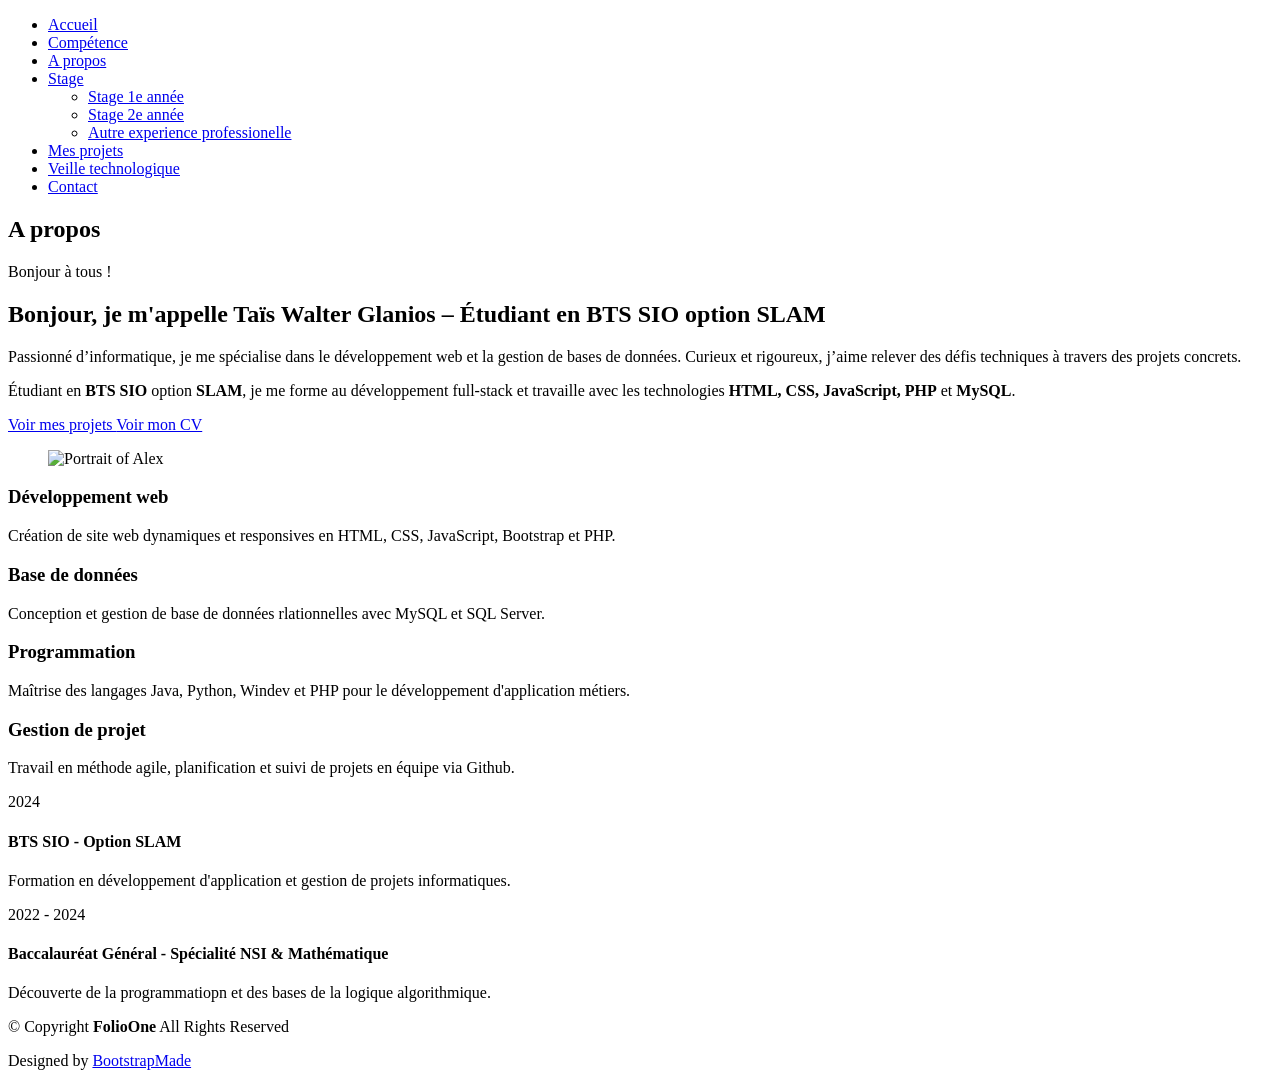
==== about.html @ fbddc5e6 "modification page a propos" ====
<!DOCTYPE html>
<html lang="en">

<head>
  <meta charset="utf-8">
  <meta content="width=device-width, initial-scale=1.0" name="viewport">
  <title>Portfolio BTS SIO - Taïs Walter Glanios </title>
  <meta name="description" content="Portfolio de Taïs Walter Glanios, étudiant en BTS SIO option SLAM, passionné de développement web et d’informatique. Découvrez mon parcours, mes compétences et mes projets.">
  <meta name="keywords" content="">

  <!-- Favicons -->
  <link href=" img/favicon.png" rel="icon">
  <link href=" img/apple-touch-icon.png" rel="apple-touch-icon">

  <!-- Fonts -->
  <link href="https://fonts.googleapis.com" rel="preconnect">
  <link href="https://fonts.gstatic.com" rel="preconnect" crossorigin>
  <link href="https://fonts.googleapis.com/css2?family=Roboto:ital,wght@0,100;0,300;0,400;0,500;0,700;0,900;1,100;1,300;1,400;1,500;1,700;1,900&family=Poppins:ital,wght@0,100;0,200;0,300;0,400;0,500;0,600;0,700;0,800;0,900;1,100;1,200;1,300;1,400;1,500;1,600;1,700;1,800;1,900&family=Raleway:ital,wght@0,100;0,200;0,300;0,400;0,500;0,600;0,700;0,800;0,900;1,100;1,200;1,300;1,400;1,500;1,600;1,700;1,800;1,900&display=swap" rel="stylesheet">

  <!-- Vendor CSS Files -->
  <link href="   bootstrap/css/bootstrap.min.css" rel="stylesheet">
  <link href="   bootstrap-icons/bootstrap-icons.css" rel="stylesheet">
  <link href="   aos/aos.css" rel="stylesheet">
  <link href="   swiper/swiper-bundle.min.css" rel="stylesheet">
  <link href="   glightbox/css/glightbox.min.css" rel="stylesheet">

  <!-- Main CSS File -->
  <link href=" css/main.css" rel="stylesheet">

  <!-- =======================================================
  * Template Name: FolioOne
  * Template URL: https://bootstrapmade.com/folioone-bootstrap-portfolio-website-template/
  * Updated: Aug 23 2025 with Bootstrap v5.3.7
  * Author: BootstrapMade.com
  * License: https://bootstrapmade.com/license/
  ======================================================== -->
</head>

<body class="about-page">

    <header id="header" class="header d-flex align-items-center light-background sticky-top">
    <div class="container position-relative d-flex align-items-center justify-content-between">

      <!-- <a href="index.html" class="logo d-flex align-items-center me-auto me-xl-0">
      <img src=" img/logo.webp" alt="">
      <h1 class="sitename">FolioOne</h1> 
    </a> -->

      <nav id="navmenu" class="navmenu">
        <ul>
          <li><a href="index.html" class="active">Accueil</a></li>
          <li><a href="competence.html">Compétence</a></li>
          <li><a href="about.html">A propos</a></li>
          <li class="dropdown"><a href="#">Stage<i class="bi bi-chevron-down toogle-dropdown"></i></a>
            <ul>
              <li><a href="#">Stage 1e année</a></li>
              <li><a href="#">Stage 2e année</a></li>
              <li><a href="#">Autre experience professionelle</a></li>
            </ul>
          </li>
          <li><a href="portfolio.html">Mes projets</a></li>
          <li><a href="veille.html">Veille technologique</a></li>
          <!-- <li class="dropdown"><a href="#"><span>Dropdown</span> <i class="bi bi-chevron-down toggle-dropdown"></i></a>
            <ul>
              <li><a href="#">Dropdown 1</a></li>
              <li class="dropdown"><a href="#"><span>Deep Dropdown</span> <i class="bi bi-chevron-down toggle-dropdown"></i></a>
                <ul>
                  <li><a href="#">Deep Dropdown 1</a></li>
                  <li><a href="#">Deep Dropdown 2</a></li>
                  <li><a href="#">Deep Dropdown 3</a></li>
                  <li><a href="#">Deep Dropdown 4</a></li>
                  <li><a href="#">Deep Dropdown 5</a></li>
                </ul>
              </li>
              <li><a href="#">Dropdown 2</a></li>
              <li><a href="#">Dropdown 3</a></li>
              <li><a href="#">Dropdown 4</a></li>
            </ul> -->
          </li>
          <li><a href="contact.html">Contact</a></li>
        </ul>
        <i class="mobile-nav-toggle d-xl-none bi bi-list"></i>
      </nav>

      <div class="header-social-links">
        <a href="https://www.linkedin.com/in/ta%C3%AFs-walter-glanios-15b89832b/" class="linkedin"><i class="bi bi-linkedin"></i></a>
      </div>

    </div>
  </header>

  <main class="main">

    <!-- About Section -->
    <section id="about" class="about section">

      <!-- Section Title -->
      <div class="container section-title" data-aos="fade-up">
        <h2>A propos</h2>
        <!-- <p>Necessitatibus eius consequatur ex aliquid fuga eum quidem sint consectetur velit. Sed ut perspiciatis unde omnis iste natus error sit voluptatem accusantium doloremque laudantium totam rem aperiam</p> -->
      </div><!-- End Section Title -->

      <div class="container" data-aos="fade-up" data-aos-delay="100">

        <!-- Intro + Photo -->
        <div class="row align-items-center justify-content-between gy-5 mb-5">
          <div class="col-lg-7" data-aos="fade-right" data-aos-delay="150">
            <div class="intro-content">
              <span class="eyebrow">Bonjour à tous !</span>
              <h2 class="headline">Bonjour, je m'appelle <strong>Taïs Walter Glanios</strong> – Étudiant en <strong>BTS SIO option SLAM</strong></h2>
              <p class="lead">
                Passionné d’informatique, je me spécialise dans le développement web et la gestion de bases de données. Curieux et rigoureux, j’aime relever des défis techniques à travers des projets concrets.
              </p>

              <p>
                Étudiant en <strong>BTS SIO</strong> option <strong>SLAM</strong>, je me forme au développement full-stack et travaille avec les technologies <strong>HTML, CSS, JavaScript, PHP</strong> et <strong>MySQL</strong>.
              </p>


              <div class="cta-group">
                <a href="#portfolio" class="btn-ghost">
                  Voir mes projets <i class="bi bi-arrow-up-right"></i>
                </a>
                <a href=" doc/CV.WalterGlanios.Tais.pdf" class="link-underline">
                  Voir mon CV <i class="bi bi-download"></i>
                </a>
              </div>
            </div>
          </div>

          <div class="col-lg-5" data-aos="zoom-in" data-aos-delay="250">
            <figure class="profile-figure text-center text-lg-end">
              <img src=" img/profile/Pp_profil.png" alt="Portrait of Alex" class="img-fluid profile-photo">
            </figure>
          </div>
        </div>
        <!-- End Intro + Photo -->

        <!-- Skills Grid -->
        <div class="mb-5">
          <div class="row g-4">
            <div class="col-6 col-md-4 col-lg-3" data-aos="fade-up" data-aos-delay="120">
              <div class="skill-item">
                <i class="bi bi-layout-text-window"></i>
                <h3>Développement web</h3>
                <p>Création de site web dynamiques et responsives en HTML, CSS, JavaScript, Bootstrap et PHP.</p>
              </div>
            </div>
            <div class="col-6 col-md-4 col-lg-3" data-aos="fade-up" data-aos-delay="180">
              <div class="skill-item">
                <i class="bi bi-code-slash"></i>
                <h3>Base de données</h3>
                <p>Conception et gestion de base de données rlationnelles avec MySQL et SQL Server.</p>
              </div>
            </div>
            <div class="col-6 col-md-4 col-lg-3" data-aos="fade-up" data-aos-delay="240">
              <div class="skill-item">
                <i class="bi bi-phone"></i>
                <h3>Programmation</h3>
                <p>Maîtrise des langages Java, Python, Windev et PHP pour le développement d'application métiers.</p>
              </div>
            </div>
            <div class="col-6 col-md-4 col-lg-3" data-aos="fade-up" data-aos-delay="300">
              <div class="skill-item">
                <i class="bi bi-pen"></i>
                <h3>Gestion de projet</h3>
                <p>Travail en méthode agile, planification et suivi de projets en équipe via Github.</p>
              </div>
            </div>
          </div>
        </div>
        <!-- End Skills Grid -->

        <!-- Journey Timeline -->
        <div class="mb-5">
          <div class="row g-4">
            <div class="col-md-6 col-lg-3" data-aos="fade-up" data-aos-delay="120">
              <article class="timeline-item">
                <span class="dot"></span>
                <time>2024</time>
                <h4>BTS SIO - Option SLAM</h4>
                <p>Formation en développement d'application et gestion de projets informatiques.</p>
              </article>
            </div>
            <div class="col-md-6 col-lg-3" data-aos="fade-up" data-aos-delay="240">
              <article class="timeline-item">
                <span class="dot"></span>
                <time>2022 - 2024</time>
                <h4>Baccalauréat Général - Spécialité NSI & Mathématique</h4>
                <p>Découverte de la programmatiopn et des bases de la logique algorithmique.</p>
              </article>
            </div>
          </div>
        </div>
        <!-- End Journey Timeline -->

        <!-- Quote -->
        <!-- <blockquote class="personal-quote text-center mb-5" data-aos="fade-down" data-aos-delay="200">
          <p>"Building clean and meaningful experiences through thoughtful code and quiet design."</p>
        </blockquote> -->
        <!-- End Quote -->

      </div>

    </section><!-- /About Section -->


    <!-- Stats Section -->
    <!-- <section id="stats" class="stats section dark-background">

      <div class="container" data-aos="fade-up" data-aos-delay="100">

        <div class="row align-items-center">
          <div class="col-lg-4" data-aos="fade-up" data-aos-delay="200">
            <div class="avatars d-flex align-items-center">
              <img src=" img/person/person-m-2.webp" alt="Avatar 1" class="rounded-circle" loading="lazy">
              <img src=" img/person/person-m-3.webp" alt="Avatar 2" class="rounded-circle" loading="lazy">
              <img src=" img/person/person-f-5.webp" alt="Avatar 3" class="rounded-circle" loading="lazy">
              <img src=" img/person/person-m-5.webp" alt="Avatar 4" class="rounded-circle" loading="lazy">
            </div>
          </div>

          <div class="col-lg-8">
            <div class="row counters">
              <div class="col-md-4" data-aos="fade-up" data-aos-delay="300">
                <h2><span data-purecounter-start="0" data-purecounter-end="185" data-purecounter-duration="1" class="purecounter"></span>+</h2>
                <p>Nemo enim ipsam</p>
              </div>

              <div class="col-md-4" data-aos="fade-up" data-aos-delay="400">
                <h2><span data-purecounter-start="0" data-purecounter-end="32" data-purecounter-duration="1" class="purecounter"></span>K</h2>
                <p>Voluptatem sequi</p>
              </div>

              <div class="col-md-4" data-aos="fade-up" data-aos-delay="500">
                <h2><span data-purecounter-start="0" data-purecounter-end="128" data-purecounter-duration="1" class="purecounter"></span>+</h2>
                <p>Dolor sit consectetur</p>
              </div>
            </div>
          </div>
        </div>
      </div>

    </section> -->
    <!-- /Stats Section -->

    <!-- Testimonials Section -->
    <!-- <section id="testimonials" class="testimonials section"> -->

      <!-- Section Title -->
      <!-- <div class="container section-title" data-aos="fade-up">
        <h2>Testimonials</h2>
        <p>Necessitatibus eius consequatur ex aliquid fuga eum quidem sint consectetur velit</p>
      </div> -->
      <!-- End Section Title -->

      <!-- <div class="container" data-aos="fade-up" data-aos-delay="100">

        <div class="swiper init-swiper">
          <script type="application/json" class="swiper-config">
            {
              "loop": true,
              "speed": 600,
              "autoplay": {
                "delay": 5000
              },
              "slidesPerView": "auto",
              "pagination": {
                "el": ".swiper-pagination",
                "type": "bullets",
                "clickable": true
              }
            }
          </script>
          <div class="swiper-wrapper">

            <div class="swiper-slide">
              <div class="testimonial-item">
                <div class="row gy-4 justify-content-center">
                  <div class="col-lg-6">
                    <div class="testimonial-content">
                      <p>
                        <i class="bi bi-quote quote-icon-left"></i>
                        <span>Proin iaculis purus consequat sem cure digni ssim donec porttitora entum suscipit rhoncus. Accusantium quam, ultricies eget id, aliquam eget nibh et. Maecen aliquam, risus at semper.</span>
                        <i class="bi bi-quote quote-icon-right"></i>
                      </p>
                      <h3>Saul Goodman</h3>
                      <h4>Ceo &amp; Founder</h4>
                      <div class="stars">
                        <i class="bi bi-star-fill"></i><i class="bi bi-star-fill"></i><i class="bi bi-star-fill"></i><i class="bi bi-star-fill"></i><i class="bi bi-star-fill"></i>
                      </div>
                    </div>
                  </div>
                  <div class="col-lg-2 text-center">
                    <img src=" img/person/person-m-9.webp" class="img-fluid testimonial-img" alt="">
                  </div>
                </div>
              </div>
            </div> -->
            <!-- End testimonial item -->
<!-- 
            <div class="swiper-slide">
              <div class="testimonial-item">
                <div class="row gy-4 justify-content-center">
                  <div class="col-lg-6">
                    <div class="testimonial-content">
                      <p>
                        <i class="bi bi-quote quote-icon-left"></i>
                        <span>Export tempor illum tamen malis malis eram quae irure esse labore quem cillum quid cillum eram malis quorum velit fore eram velit sunt aliqua noster fugiat irure amet legam anim culpa.</span>
                        <i class="bi bi-quote quote-icon-right"></i>
                      </p>
                      <h3>Sara Wilsson</h3>
                      <h4>Designer</h4>
                      <div class="stars">
                        <i class="bi bi-star-fill"></i><i class="bi bi-star-fill"></i><i class="bi bi-star-fill"></i><i class="bi bi-star-fill"></i><i class="bi bi-star-fill"></i>
                      </div>
                    </div>
                  </div>
                  <div class="col-lg-2 text-center">
                    <img src=" img/person/person-f-5.webp" class="img-fluid testimonial-img" alt="">
                  </div>
                </div>
              </div>
            </div> -->
            <!-- End testimonial item -->
<!-- 
            <div class="swiper-slide">
              <div class="testimonial-item">
                <div class="row gy-4 justify-content-center">
                  <div class="col-lg-6">
                    <div class="testimonial-content">
                      <p>
                        <i class="bi bi-quote quote-icon-left"></i>
                        <span>Enim nisi quem export duis labore cillum quae magna enim sint quorum nulla quem veniam duis minim tempor labore quem eram duis noster aute amet eram fore quis sint minim.</span>
                        <i class="bi bi-quote quote-icon-right"></i>
                      </p>
                      <h3>Jena Karlis</h3>
                      <h4>Store Owner</h4>
                      <div class="stars">
                        <i class="bi bi-star-fill"></i><i class="bi bi-star-fill"></i><i class="bi bi-star-fill"></i><i class="bi bi-star-fill"></i><i class="bi bi-star-fill"></i>
                      </div>
                    </div>
                  </div>
                  <div class="col-lg-2 text-center">
                    <img src=" img/person/person-f-12.webp" class="img-fluid testimonial-img" alt="">
                  </div>
                </div>
              </div>
            </div> -->
            <!-- End testimonial item -->
<!-- 
            <div class="swiper-slide">
              <div class="testimonial-item">
                <div class="row gy-4 justify-content-center">
                  <div class="col-lg-6">
                    <div class="testimonial-content">
                      <p>
                        <i class="bi bi-quote quote-icon-left"></i>
                        <span>Fugiat enim eram quae cillum dolore dolor amet nulla culpa multos export minim fugiat minim velit minim dolor enim duis veniam ipsum anim magna sunt elit fore quem dolore labore illum veniam.</span>
                        <i class="bi bi-quote quote-icon-right"></i>
                      </p>
                      <h3>John Larson</h3>
                      <h4>Entrepreneur</h4>
                      <div class="stars">
                        <i class="bi bi-star-fill"></i><i class="bi bi-star-fill"></i><i class="bi bi-star-fill"></i><i class="bi bi-star-fill"></i><i class="bi bi-star-fill"></i>
                      </div>
                    </div>
                  </div>
                  <div class="col-lg-2 text-center">
                    <img src=" img/person/person-m-12.webp" class="img-fluid testimonial-img" alt="">
                  </div>
                </div>
              </div>
            </div> -->
            <!-- End testimonial item -->

          </div>
          <div class="swiper-pagination"></div>
        </div>

      </div>

    </section>
    <!-- /Testimonials Section -->

  </main>

  <footer id="footer" class="footer">

    <div class="container">
      <div class="copyright text-center ">
        <p>© <span>Copyright</span> <strong class="px-1 sitename">FolioOne</strong> <span>All Rights Reserved<br></span></p>
      </div>
      <div class="social-links d-flex justify-content-center">
        <a href=""><i class="bi bi-linkedin"></i></a>
      </div>
      <div class="credits">
        <!-- All the links in the footer should remain intact. -->
        <!-- You can delete the links only if you've purchased the pro version. -->
        <!-- Licensing information: https://bootstrapmade.com/license/ -->
        <!-- Purchase the pro version with working PHP/AJAX contact form: [buy-url] -->
        Designed by <a href="https://bootstrapmade.com/">BootstrapMade</a>
      </div>
    </div>

  </footer>

  <!-- Scroll Top -->
  <a href="#" id="scroll-top" class="scroll-top d-flex align-items-center justify-content-center"><i class="bi bi-arrow-up-short"></i></a>

  <!-- Preloader -->
  <div id="preloader"></div>

  <!-- Vendor JS Files -->
  <script src="   bootstrap/js/bootstrap.bundle.min.js"></script>
  <script src="   php-email-form/validate.js"></script>
  <script src="   aos/aos.js"></script>
  <script src="   typed.js/typed.umd.js"></script>
  <script src="   waypoints/noframework.waypoints.js"></script>
  <script src="   purecounter/purecounter_vanilla.js"></script>
  <script src="   swiper/swiper-bundle.min.js"></script>
  <script src="   imagesloaded/imagesloaded.pkgd.min.js"></script>
  <script src="   isotope-layout/isotope.pkgd.min.js"></script>
  <script src="   glightbox/js/glightbox.min.js"></script>

  <!-- Main JS File -->
  <script src=" js/main.js"></script>

</body>

</html>
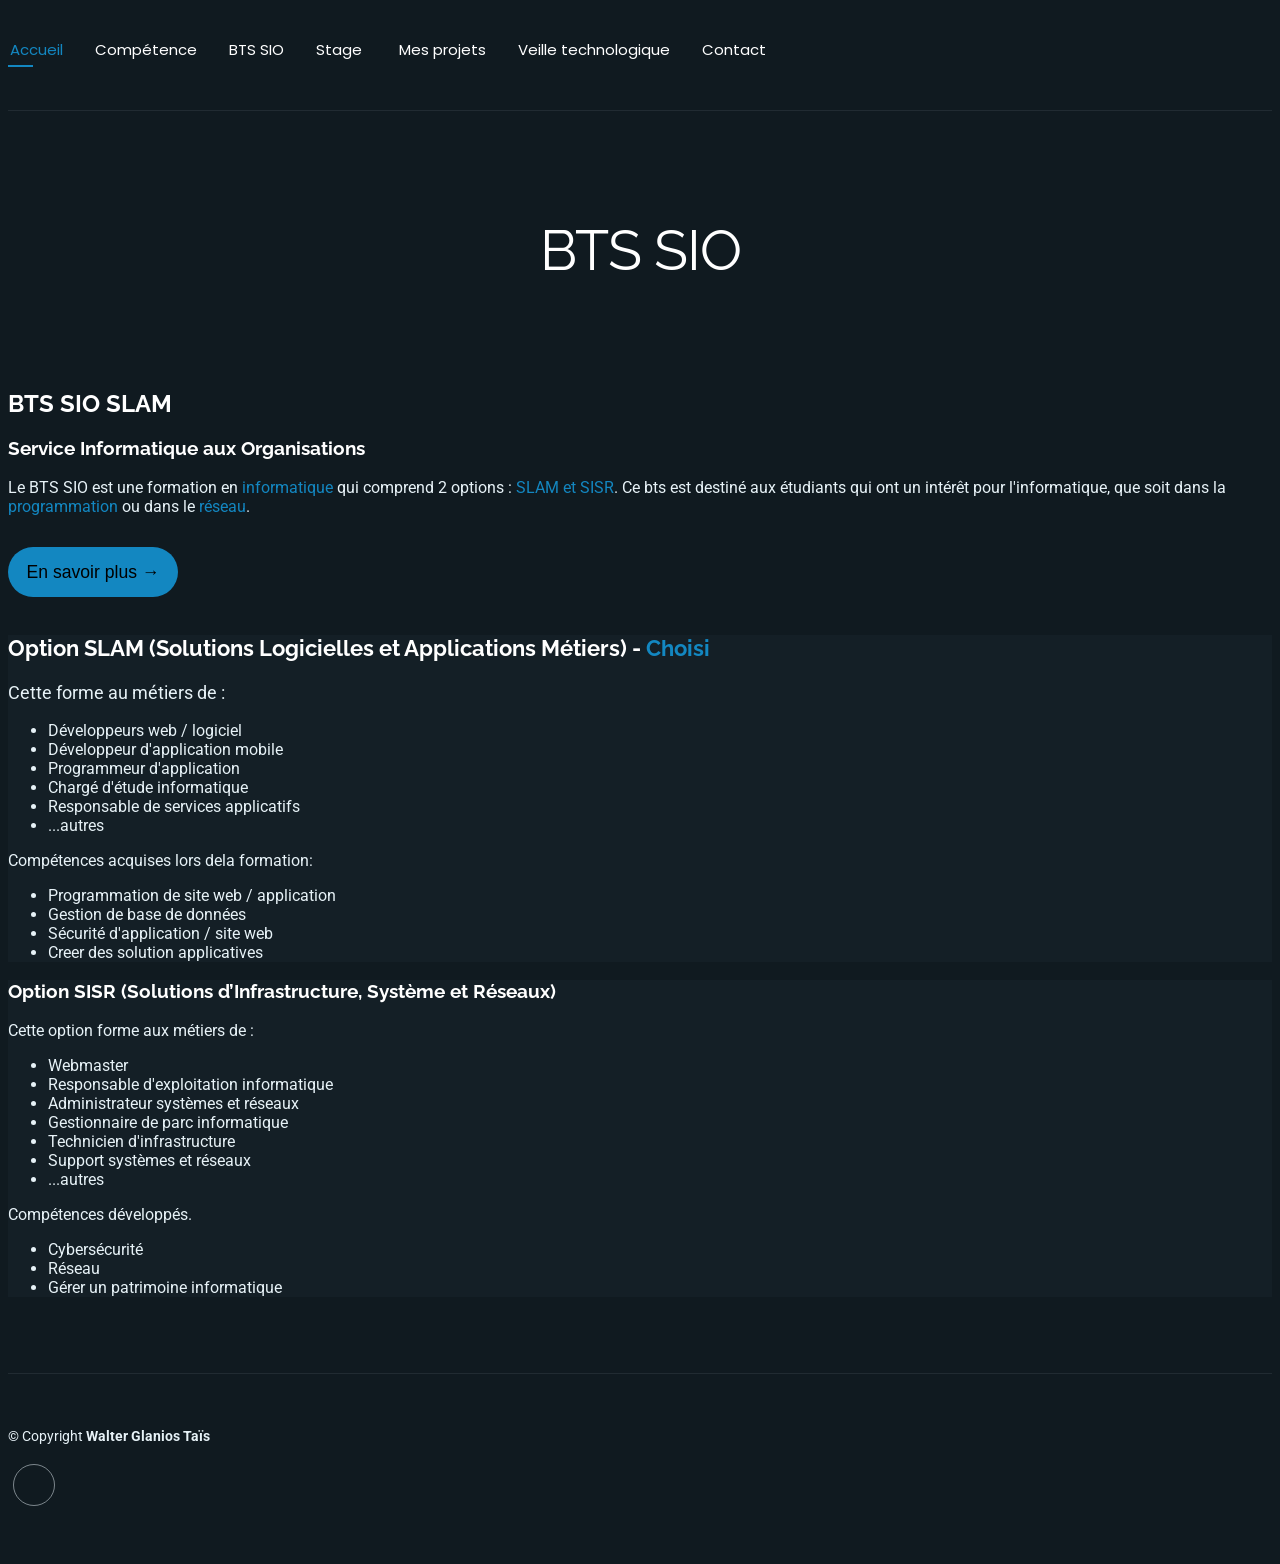
==== commit 39dce8a4: "Grosse modification du portfolio" ====
--- a/about.html
+++ b/about.html
@@ -9,8 +9,8 @@
   <meta name="keywords" content="">
 
   <!-- Favicons -->
-  <link href=" img/favicon.png" rel="icon">
-  <link href=" img/apple-touch-icon.png" rel="apple-touch-icon">
+  <!-- <link href=" img/favicon.png" rel="icon"> -->
+  <!-- <link href=" img/apple-touch-icon.png" rel="apple-touch-icon"> -->
 
   <!-- Fonts -->
   <link href="https://fonts.googleapis.com" rel="preconnect">
@@ -50,12 +50,12 @@
         <ul>
           <li><a href="index.html" class="active">Accueil</a></li>
           <li><a href="competence.html">Compétence</a></li>
-          <li><a href="about.html">A propos</a></li>
+          <li><a href="about.html">BTS SIO</a></li>
           <li class="dropdown"><a href="#">Stage<i class="bi bi-chevron-down toogle-dropdown"></i></a>
             <ul>
-              <li><a href="#">Stage 1e année</a></li>
-              <li><a href="#">Stage 2e année</a></li>
-              <li><a href="#">Autre experience professionelle</a></li>
+              <li><a href="stage1.html">Stage 1e année</a></li>
+              <li><a href="stage2.html">Stage 2e année</a></li>
+              <li><a href="experience.html">Autre experience professionelle</a></li>
             </ul>
           </li>
           <li><a href="portfolio.html">Mes projets</a></li>
@@ -96,103 +96,60 @@
 
       <!-- Section Title -->
       <div class="container section-title" data-aos="fade-up">
-        <h2>A propos</h2>
+        <h2>BTS SIO</h2>
         <!-- <p>Necessitatibus eius consequatur ex aliquid fuga eum quidem sint consectetur velit. Sed ut perspiciatis unde omnis iste natus error sit voluptatem accusantium doloremque laudantium totam rem aperiam</p> -->
       </div><!-- End Section Title -->
 
       <div class="container" data-aos="fade-up" data-aos-delay="100">
 
-        <!-- Intro + Photo -->
-        <div class="row align-items-center justify-content-between gy-5 mb-5">
-          <div class="col-lg-7" data-aos="fade-right" data-aos-delay="150">
-            <div class="intro-content">
-              <span class="eyebrow">Bonjour à tous !</span>
-              <h2 class="headline">Bonjour, je m'appelle <strong>Taïs Walter Glanios</strong> – Étudiant en <strong>BTS SIO option SLAM</strong></h2>
-              <p class="lead">
-                Passionné d’informatique, je me spécialise dans le développement web et la gestion de bases de données. Curieux et rigoureux, j’aime relever des défis techniques à travers des projets concrets.
-              </p>
-
-              <p>
-                Étudiant en <strong>BTS SIO</strong> option <strong>SLAM</strong>, je me forme au développement full-stack et travaille avec les technologies <strong>HTML, CSS, JavaScript, PHP</strong> et <strong>MySQL</strong>.
-              </p>
-
-
-              <div class="cta-group">
-                <a href="#portfolio" class="btn-ghost">
-                  Voir mes projets <i class="bi bi-arrow-up-right"></i>
-                </a>
-                <a href=" doc/CV.WalterGlanios.Tais.pdf" class="link-underline">
-                  Voir mon CV <i class="bi bi-download"></i>
-                </a>
-              </div>
-            </div>
-          </div>
-
-          <div class="col-lg-5" data-aos="zoom-in" data-aos-delay="250">
-            <figure class="profile-figure text-center text-lg-end">
-              <img src=" img/profile/Pp_profil.png" alt="Portrait of Alex" class="img-fluid profile-photo">
-            </figure>
+        
+        <h2>BTS SIO SLAM</h2>
+        <h3 class="mt-3">Service Informatique aux Organisations</h3>
+        <p>Le BTS SIO est une formation en <span style="color: #1387c1;">informatique</span> qui comprend 2 options : <span style="color:#1387c1;">SLAM et SISR</span>. Ce bts est destiné aux étudiants qui ont un intérêt pour l'informatique, que soit dans la <span style="color:#1387c1;"> programmation </span> ou dans le <span style="color: #1387c1;">réseau</span>.</p>
+        <a href="https://www.onisep.fr/ressources/univers-formation/formations/post-bac/bts-services-informatiques-aux-organisations-option-b-solutions-logicielles-et-applications-metiers" target="_blank"><button class="buttonBTSSIO">En savoir plus →</button></a>
+        <div class="row g-4 justify-content-between">
+          <div class="col-md-3 col-lg-5 rounded-3 p-3" style="background-color: #141f26;">
+            <h3 class="mt-3" style="font-size: 1.4em;"> Option SLAM (Solutions Logicielles et Applications Métiers) - <span style="color: #1387c1;">Choisi</span></h3>
+            <p style="font-size: 1.1em;">Cette forme au métiers de :  </p>
+            <ul>
+              <li>Développeurs web / logiciel</li>
+              <li>Développeur d'application mobile</li>
+              <li>Programmeur d'application</li>
+              <li>Chargé d'étude informatique</li>
+              <li>Responsable de services applicatifs</li>
+              <li>...autres</li>
+            </ul>
+            <p>Compétences acquises lors dela formation: </p>
+            <ul>
+              <li>Programmation de site web / application</li>
+              <li>Gestion de base de données</li>
+              <li>Sécurité d'application / site web</li>
+              <li>Creer des solution applicatives</li>
+            </ul>
+          </div>
+
+          <div class="col-md-3 col-lg-5 p-3 rounded-3" style="background-color: #141f26;">
+            <h3 class="mt-3">Option SISR (Solutions d’Infrastructure, Système et Réseaux)</h3>
+            <p>Cette option forme aux métiers de : </p>
+            <ul>
+              <li>Webmaster</li>
+              <li>Responsable d'exploitation informatique</li>
+              <li>Administrateur systèmes et réseaux</li>
+              <li>Gestionnaire de parc informatique</li>
+              <li>Technicien d'infrastructure</li>
+              <li>Support systèmes et réseaux</li>
+              <li>...autres</li>
+            </ul>
+            <p>Compétences développés.</p>
+            <ul>
+              <li>Cybersécurité</li>
+              <li>Réseau</li>
+              <li>Gérer un patrimoine informatique</li>
+            </ul>
           </div>
         </div>
-        <!-- End Intro + Photo -->
-
-        <!-- Skills Grid -->
-        <div class="mb-5">
-          <div class="row g-4">
-            <div class="col-6 col-md-4 col-lg-3" data-aos="fade-up" data-aos-delay="120">
-              <div class="skill-item">
-                <i class="bi bi-layout-text-window"></i>
-                <h3>Développement web</h3>
-                <p>Création de site web dynamiques et responsives en HTML, CSS, JavaScript, Bootstrap et PHP.</p>
-              </div>
-            </div>
-            <div class="col-6 col-md-4 col-lg-3" data-aos="fade-up" data-aos-delay="180">
-              <div class="skill-item">
-                <i class="bi bi-code-slash"></i>
-                <h3>Base de données</h3>
-                <p>Conception et gestion de base de données rlationnelles avec MySQL et SQL Server.</p>
-              </div>
-            </div>
-            <div class="col-6 col-md-4 col-lg-3" data-aos="fade-up" data-aos-delay="240">
-              <div class="skill-item">
-                <i class="bi bi-phone"></i>
-                <h3>Programmation</h3>
-                <p>Maîtrise des langages Java, Python, Windev et PHP pour le développement d'application métiers.</p>
-              </div>
-            </div>
-            <div class="col-6 col-md-4 col-lg-3" data-aos="fade-up" data-aos-delay="300">
-              <div class="skill-item">
-                <i class="bi bi-pen"></i>
-                <h3>Gestion de projet</h3>
-                <p>Travail en méthode agile, planification et suivi de projets en équipe via Github.</p>
-              </div>
-            </div>
-          </div>
-        </div>
-        <!-- End Skills Grid -->
-
-        <!-- Journey Timeline -->
-        <div class="mb-5">
-          <div class="row g-4">
-            <div class="col-md-6 col-lg-3" data-aos="fade-up" data-aos-delay="120">
-              <article class="timeline-item">
-                <span class="dot"></span>
-                <time>2024</time>
-                <h4>BTS SIO - Option SLAM</h4>
-                <p>Formation en développement d'application et gestion de projets informatiques.</p>
-              </article>
-            </div>
-            <div class="col-md-6 col-lg-3" data-aos="fade-up" data-aos-delay="240">
-              <article class="timeline-item">
-                <span class="dot"></span>
-                <time>2022 - 2024</time>
-                <h4>Baccalauréat Général - Spécialité NSI & Mathématique</h4>
-                <p>Découverte de la programmatiopn et des bases de la logique algorithmique.</p>
-              </article>
-            </div>
-          </div>
-        </div>
-        <!-- End Journey Timeline -->
+
+      
 
         <!-- Quote -->
         <!-- <blockquote class="personal-quote text-center mb-5" data-aos="fade-down" data-aos-delay="200">
@@ -389,7 +346,7 @@
 
     <div class="container">
       <div class="copyright text-center ">
-        <p>© <span>Copyright</span> <strong class="px-1 sitename">FolioOne</strong> <span>All Rights Reserved<br></span></p>
+        <p>© <span>Copyright</span> <strong class="px-1 sitename">Walter Glanios Taïs</strong><!-- <span>All Rights Reserved<br></span></p>-->
       </div>
       <div class="social-links d-flex justify-content-center">
         <a href=""><i class="bi bi-linkedin"></i></a>
@@ -399,7 +356,7 @@
         <!-- You can delete the links only if you've purchased the pro version. -->
         <!-- Licensing information: https://bootstrapmade.com/license/ -->
         <!-- Purchase the pro version with working PHP/AJAX contact form: [buy-url] -->
-        Designed by <a href="https://bootstrapmade.com/">BootstrapMade</a>
+        <!-- Designed by <a href="https://bootstrapmade.com/">BootstrapMade</a> -->
       </div>
     </div>
 
--- a/css/main.css
+++ b/css/main.css
@@ -0,0 +1,2886 @@
+/**
+* Template Name: FolioOne
+* Template URL: https://bootstrapmade.com/folioone-bootstrap-portfolio-website-template/
+* Updated: Aug 23 2025 with Bootstrap v5.3.7
+* Author: BootstrapMade.com
+* License: https://bootstrapmade.com/license/
+*/
+
+/*--------------------------------------------------------------
+# Font & Color Variables
+# Help: https://bootstrapmade.com/color-system/
+--------------------------------------------------------------*/
+/* Fonts */
+:root {
+  --default-font: "Roboto",  system-ui, -apple-system, "Segoe UI", Roboto, "Helvetica Neue", Arial, "Noto Sans", "Liberation Sans", sans-serif, "Apple Color Emoji", "Segoe UI Emoji", "Segoe UI Symbol", "Noto Color Emoji";
+  --heading-font: "Raleway",  sans-serif;
+  --nav-font: "Poppins",  sans-serif;
+}
+
+/* Global Colors - The following color variables are used throughout the website. Updating them here will change the color scheme of the entire website */
+:root { 
+  --background-color: #101a20; /* Background color for the entire website, including individual sections */
+  --default-color: #e7f2f7; /* Default color used for the majority of the text content across the entire website */
+  --heading-color: #ffffff; /* Color for headings, subheadings and title throughout the website */
+  --accent-color: #1387c1; /* Accent color that represents your brand on the website. It's used for buttons, links, and other elements that need to stand out */
+  --surface-color: #141f26; /* The surface color is used as a background of boxed elements within sections, such as cards, icon boxes, or other elements that require a visual separation from the global background. */
+  --contrast-color: #ffffff; /* Contrast color for text, ensuring readability against backgrounds of accent, heading, or default colors. */
+  --fluor-color: #4FBFF7 ;
+}
+
+/* Nav Menu Colors - The following color variables are used specifically for the navigation menu. They are separate from the global colors to allow for more customization options */
+:root {
+  --nav-color: #ffffff;  /* The default color of the main navmenu links */
+  --nav-hover-color: #1387c1; /* Applied to main navmenu links when they are hovered over or active */
+  --nav-mobile-background-color: #213642; /* Used as the background color for mobile navigation menu */
+  --nav-dropdown-background-color: #051117; /* Used as the background color for dropdown items that appear when hovering over primary navigation items */
+  --nav-dropdown-color: #e7f2f7; /* Used for navigation links of the dropdown items in the navigation menu. */
+  --nav-dropdown-hover-color: #1387c1; /* Similar to --nav-hover-color, this color is applied to dropdown navigation links when they are hovered over. */
+}
+
+/* Color Presets - These classes override global colors when applied to any section or element, providing reuse of the sam color scheme. */
+
+.light-background {
+  --background-color: #142027;
+  --surface-color: #325264;
+}
+
+.dark-background {
+  --background-color: #0b1419;
+  --default-color: #ffffff;
+  --heading-color: #ffffff;
+  --surface-color: #252525;
+  --contrast-color: #ffffff;
+}
+
+/* Smooth scroll */
+:root {
+  scroll-behavior: smooth;
+}
+
+/*--------------------------------------------------------------
+# General Styling & Shared Classes
+--------------------------------------------------------------*/
+body {
+  color: var(--default-color);
+  background-color: var(--background-color);
+  font-family: var(--default-font);
+}
+
+a {
+  color: var(--accent-color);
+  text-decoration: none;
+  transition: 0.3s;
+}
+
+a:hover {
+  color: color-mix(in srgb, var(--accent-color), transparent 25%);
+  text-decoration: none;
+}
+
+h1,
+h2,
+h3,
+h4,
+h5,
+h6 {
+  color: var(--heading-color);
+  font-family: var(--heading-font);
+}
+
+/* PHP Email Form Messages
+------------------------------*/
+.php-email-form .error-message {
+  display: none;
+  background: #df1529;
+  color: #ffffff;
+  text-align: left;
+  padding: 15px;
+  margin-bottom: 24px;
+  font-weight: 600;
+}
+
+.php-email-form .sent-message {
+  display: none;
+  color: #ffffff;
+  background: #059652;
+  text-align: center;
+  padding: 15px;
+  margin-bottom: 24px;
+  font-weight: 600;
+}
+
+.php-email-form .loading {
+  display: none;
+  background: var(--surface-color);
+  text-align: center;
+  padding: 15px;
+  margin-bottom: 24px;
+}
+
+.php-email-form .loading:before {
+  content: "";
+  display: inline-block;
+  border-radius: 50%;
+  width: 24px;
+  height: 24px;
+  margin: 0 10px -6px 0;
+  border: 3px solid var(--accent-color);
+  border-top-color: var(--surface-color);
+  animation: php-email-form-loading 1s linear infinite;
+}
+
+@keyframes php-email-form-loading {
+  0% {
+    transform: rotate(0deg);
+  }
+
+  100% {
+    transform: rotate(360deg);
+  }
+}
+
+/*--------------------------------------------------------------
+# Global Header
+--------------------------------------------------------------*/
+.header {
+  --background-color: rgba(255, 255, 255, 0);
+  color: var(--default-color);
+  background-color: var(--background-color);
+  padding: 15px 0;
+  transition: all 0.5s;
+  z-index: 997;
+  border-bottom: 1px solid color-mix(in srgb, var(--default-color), transparent 92%);
+}
+
+.header .logo {
+  line-height: 1;
+}
+
+.header .logo img {
+  max-height: 36px;
+  margin-right: 8px;
+}
+
+.header .logo h1 {
+  font-size: 32px;
+  margin: 0;
+  font-weight: 400;
+  color: var(--heading-color);
+}
+
+.header .header-social-links {
+  padding-right: 15px;
+}
+
+.header .header-social-links a {
+  color: color-mix(in srgb, var(--default-color), transparent 40%);
+  padding-left: 6px;
+  display: inline-block;
+  transition: 0.3s;
+  font-size: 16px;
+}
+
+.header .header-social-links a:hover {
+  color: var(--default-color);
+}
+
+.header .header-social-links a i {
+  line-height: 0px;
+}
+
+@media (max-width: 1200px) {
+  .header .logo {
+    order: 1;
+  }
+
+  .header .header-social-links {
+    order: 2;
+  }
+
+  .header .navmenu {
+    order: 3;
+  }
+}
+
+/* Global Header on Scroll
+------------------------------*/
+.scrolled .header {
+  --background-color: rgba(16, 26, 32, 0.9);
+}
+
+/*--------------------------------------------------------------
+# Navigation Menu
+--------------------------------------------------------------*/
+/* Desktop Navigation */
+@media (min-width: 1200px) {
+  .navmenu {
+    padding: 0;
+  }
+
+  .navmenu ul {
+    margin: 0;
+    padding: 0;
+    display: flex;
+    list-style: none;
+    align-items: center;
+  }
+
+  .navmenu li {
+    position: relative;
+  }
+
+  .navmenu>ul>li {
+    white-space: nowrap;
+    padding: 15px 28px 15px 0;
+  }
+
+  .navmenu>ul>li:last-child {
+    padding-right: 0;
+  }
+
+  .navmenu a,
+  .navmenu a:focus {
+    color: var(--nav-color);
+    font-size: 15px;
+    padding: 0 2px;
+    font-family: var(--nav-font);
+    font-weight: 400;
+    display: flex;
+    align-items: center;
+    justify-content: space-between;
+    white-space: nowrap;
+    transition: 0.3s;
+    position: relative;
+  }
+
+  .navmenu a i,
+  .navmenu a:focus i {
+    font-size: 12px;
+    line-height: 0;
+    margin-left: 5px;
+    transition: 0.3s;
+  }
+
+  .navmenu>ul>li>a:before {
+    content: "";
+    position: absolute;
+    height: 2px;
+    bottom: -6px;
+    left: 0;
+    background-color: var(--nav-hover-color);
+    visibility: hidden;
+    width: 0px;
+    transition: all 0.3s ease-in-out 0s;
+  }
+
+  .navmenu a:hover:before,
+  .navmenu li:hover>a:before,
+  .navmenu .active:before {
+    visibility: visible;
+    width: 25px;
+  }
+
+  .navmenu li:hover>a,
+  .navmenu .active,
+  .navmenu .active:focus {
+    color: var(--nav-hover-color);
+  }
+
+  .navmenu .dropdown ul {
+    margin: 0;
+    padding: 10px 0;
+    background: var(--nav-dropdown-background-color);
+    display: block;
+    position: absolute;
+    visibility: hidden;
+    left: -5px;
+    top: 130%;
+    opacity: 0;
+    transition: 0.3s;
+    border-radius: 4px;
+    z-index: 99;
+    box-shadow: 0px 0px 30px rgba(0, 0, 0, 0.1);
+  }
+
+  .navmenu .dropdown ul li {
+    min-width: 200px;
+  }
+
+  .navmenu .dropdown ul a {
+    padding: 10px 20px;
+    font-size: 15px;
+    text-transform: none;
+    color: var(--nav-dropdown-color);
+  }
+
+  .navmenu .dropdown ul a i {
+    font-size: 12px;
+  }
+
+  .navmenu .dropdown ul a:hover,
+  .navmenu .dropdown ul .active:hover,
+  .navmenu .dropdown ul li:hover>a {
+    color: var(--nav-dropdown-hover-color);
+  }
+
+  .navmenu .dropdown:hover>ul {
+    opacity: 1;
+    top: 100%;
+    visibility: visible;
+  }
+
+  .navmenu .dropdown .dropdown ul {
+    top: 0;
+    left: -90%;
+    visibility: hidden;
+  }
+
+  .navmenu .dropdown .dropdown:hover>ul {
+    opacity: 1;
+    top: 0;
+    left: -100%;
+    visibility: visible;
+  }
+}
+
+/* Mobile Navigation */
+@media (max-width: 1199px) {
+  .mobile-nav-toggle {
+    color: var(--nav-color);
+    font-size: 28px;
+    line-height: 0;
+    margin-right: 10px;
+    cursor: pointer;
+    transition: color 0.3s;
+  }
+
+  .navmenu {
+    padding: 0;
+    z-index: 9997;
+  }
+
+  .navmenu ul {
+    display: none;
+    list-style: none;
+    position: absolute;
+    inset: 60px 20px 20px 20px;
+    padding: 10px 0;
+    margin: 0;
+    border-radius: 6px;
+    background-color: var(--nav-mobile-background-color);
+    border: 1px solid color-mix(in srgb, var(--default-color), transparent 90%);
+    box-shadow: none;
+    overflow-y: auto;
+    transition: 0.3s;
+    z-index: 9998;
+  }
+
+  .navmenu a,
+  .navmenu a:focus {
+    color: var(--nav-dropdown-color);
+    padding: 10px 20px;
+    font-family: var(--nav-font);
+    font-size: 17px;
+    font-weight: 500;
+    display: flex;
+    align-items: center;
+    justify-content: space-between;
+    white-space: nowrap;
+    transition: 0.3s;
+  }
+
+  .navmenu a i,
+  .navmenu a:focus i {
+    font-size: 12px;
+    line-height: 0;
+    margin-left: 5px;
+    width: 30px;
+    height: 30px;
+    display: flex;
+    align-items: center;
+    justify-content: center;
+    border-radius: 50%;
+    transition: 0.3s;
+    background-color: color-mix(in srgb, var(--accent-color), transparent 90%);
+  }
+
+  .navmenu a i:hover,
+  .navmenu a:focus i:hover {
+    background-color: var(--accent-color);
+    color: var(--contrast-color);
+  }
+
+  .navmenu a:hover,
+  .navmenu .active,
+  .navmenu .active:focus {
+    color: var(--nav-dropdown-hover-color);
+  }
+
+  .navmenu .active i,
+  .navmenu .active:focus i {
+    background-color: var(--accent-color);
+    color: var(--contrast-color);
+    transform: rotate(180deg);
+  }
+
+  .navmenu .dropdown ul {
+    position: static;
+    display: none;
+    z-index: 99;
+    padding: 10px 0;
+    margin: 10px 20px;
+    background-color: var(--nav-dropdown-background-color);
+    transition: all 0.5s ease-in-out;
+  }
+
+  .navmenu .dropdown ul ul {
+    background-color: rgba(33, 37, 41, 0.1);
+  }
+
+  .navmenu .dropdown>.dropdown-active {
+    display: block;
+    background-color: rgba(33, 37, 41, 0.03);
+  }
+
+  .mobile-nav-active {
+    overflow: hidden;
+  }
+
+  .mobile-nav-active .mobile-nav-toggle {
+    color: #fff;
+    position: absolute;
+    font-size: 32px;
+    top: 15px;
+    right: 15px;
+    margin-right: 0;
+    z-index: 9999;
+  }
+
+  .mobile-nav-active .navmenu {
+    position: fixed;
+    overflow: hidden;
+    inset: 0;
+    background: rgba(33, 37, 41, 0.8);
+    transition: 0.3s;
+  }
+
+  .mobile-nav-active .navmenu>ul {
+    display: block;
+  }
+}
+
+/*--------------------------------------------------------------
+# Global Footer
+--------------------------------------------------------------*/
+.footer {
+  color: var(--default-color);
+  background-color: var(--background-color);
+  font-size: 14px;
+  padding: 40px 0;
+  position: relative;
+  border-top: 1px solid color-mix(in srgb, var(--default-color), transparent 92%);
+}
+
+.footer .copyright p {
+  margin-bottom: 0;
+}
+
+.footer .social-links {
+  margin-top: 20px;
+}
+
+.footer .social-links a {
+  display: flex;
+  align-items: center;
+  justify-content: center;
+  width: 40px;
+  height: 40px;
+  border-radius: 50%;
+  border: 1px solid color-mix(in srgb, var(--default-color), transparent 50%);
+  font-size: 16px;
+  color: color-mix(in srgb, var(--default-color), transparent 50%);
+  margin: 0 5px;
+  transition: 0.3s;
+}
+
+.footer .social-links a:hover {
+  color: var(--accent-color);
+  border-color: var(--accent-color);
+}
+
+.footer .credits {
+  margin-top: 10px;
+  font-size: 13px;
+  text-align: center;
+}
+
+/*--------------------------------------------------------------
+# Preloader
+--------------------------------------------------------------*/
+#preloader {
+  position: fixed;
+  inset: 0;
+  z-index: 9999;
+  overflow: hidden;
+  background-color: var(--background-color);
+  transition: all 0.6s ease-out;
+  width: 100%;
+  height: 100vh;
+}
+
+#preloader:before,
+#preloader:after {
+  content: "";
+  position: absolute;
+  border: 4px solid var(--accent-color);
+  border-radius: 50%;
+  animation: animate-preloader 2s cubic-bezier(0, 0.2, 0.8, 1) infinite;
+}
+
+#preloader:after {
+  animation-delay: -0.5s;
+}
+
+@keyframes animate-preloader {
+  0% {
+    width: 10px;
+    height: 10px;
+    top: calc(50% - 5px);
+    left: calc(50% - 5px);
+    opacity: 1;
+  }
+
+  100% {
+    width: 72px;
+    height: 72px;
+    top: calc(50% - 36px);
+    left: calc(50% - 36px);
+    opacity: 0;
+  }
+}
+
+/*--------------------------------------------------------------
+# Scroll Top Button
+--------------------------------------------------------------*/
+.scroll-top {
+  position: fixed;
+  visibility: hidden;
+  opacity: 0;
+  right: 15px;
+  bottom: -15px;
+  z-index: 99999;
+  background-color: var(--accent-color);
+  width: 44px;
+  height: 44px;
+  border-radius: 50px;
+  transition: all 0.4s;
+}
+
+.buttonBTSSIO{
+  width: 170px;
+  background-color: var(--accent-color);
+  height: 50px;
+  color: black;
+  font-size: 1.1em;
+  border: none;
+  border-radius: 45px;
+  margin-bottom: 15px;
+  margin-top: 15px;
+  transition: all 0.5s ease;
+}
+
+.buttonBTSSIO:hover{
+  scale: 1.05;
+  box-shadow: 3px 3px 3px 3px var(--fluor-color);
+}
+
+.scroll-top i {
+  font-size: 24px;
+  color: var(--contrast-color);
+  line-height: 0;
+}
+
+.scroll-top:hover {
+  background-color: color-mix(in srgb, var(--accent-color), transparent 20%);
+  color: var(--contrast-color);
+}
+
+.scroll-top.active {
+  visibility: visible;
+  opacity: 1;
+  bottom: 15px;
+}
+
+/*--------------------------------------------------------------
+# Disable aos animation delay on mobile devices
+--------------------------------------------------------------*/
+@media screen and (max-width: 768px) {
+  [data-aos-delay] {
+    transition-delay: 0 !important;
+  }
+}
+
+/*--------------------------------------------------------------
+# Global Page Titles & Breadcrumbs
+--------------------------------------------------------------*/
+.page-title {
+  color: var(--default-color);
+  background-color: var(--background-color);
+  position: relative;
+}
+
+.page-title .heading {
+  padding: 80px 0;
+  border-top: 1px solid color-mix(in srgb, var(--default-color), transparent 90%);
+}
+
+.page-title .heading h1 {
+  font-size: 38px;
+  font-weight: 700;
+}
+
+.page-title nav {
+  background-color: color-mix(in srgb, var(--default-color), transparent 96%);
+  padding: 20px 0;
+}
+
+.page-title nav ol {
+  display: flex;
+  flex-wrap: wrap;
+  list-style: none;
+  padding: 0;
+  margin: 0;
+  font-size: 16px;
+  font-weight: 400;
+}
+
+.page-title nav ol li+li {
+  padding-left: 10px;
+}
+
+.page-title nav ol li+li::before {
+  content: "/";
+  display: inline-block;
+  padding-right: 10px;
+  color: color-mix(in srgb, var(--default-color), transparent 70%);
+}
+
+/*--------------------------------------------------------------
+# Global Sections
+--------------------------------------------------------------*/
+section,
+.section {
+  color: var(--default-color);
+  background-color: var(--background-color);
+  padding: 60px 0;
+  scroll-margin-top: 100px;
+  overflow: clip;
+}
+
+@media (max-width: 1199px) {
+
+  section,
+  .section {
+    scroll-margin-top: 66px;
+  }
+}
+
+/*--------------------------------------------------------------
+# Global Section Titles
+--------------------------------------------------------------*/
+.section-title {
+  text-align: center;
+  padding-bottom: 60px;
+  position: relative;
+}
+
+.section-title h2 {
+  font-size: 3.5rem;
+  font-weight: 400;
+  line-height: 1.2;
+  color: var(--heading-color);
+  margin-bottom: 1.5rem;
+  letter-spacing: -1px;
+}
+
+@media (max-width: 768px) {
+  .section-title h2 {
+    font-size: 2.5rem;
+  }
+}
+
+.section-title p {
+  font-size: 1.125rem;
+  line-height: 1.8;
+  color: color-mix(in srgb, var(--default-color), transparent 25%);
+  max-width: 900px;
+  margin: 0 auto;
+  text-wrap: balance;
+}
+
+/*--------------------------------------------------------------
+# Hero Section
+--------------------------------------------------------------*/
+.hero {
+  padding: 80px 0;
+  min-height: 100vh;
+  display: flex;
+  align-items: center;
+}
+
+.hero .hero-content h1 {
+  font-size: 3.5rem;
+  font-weight: 700;
+  margin-bottom: 1rem;
+  line-height: 1.2;
+}
+
+.hero .hero-content h1 .highlight {
+  color: var(--accent-color);
+  position: relative;
+}
+
+.hero .hero-content h1 .highlight::after {
+  content: "";
+  position: absolute;
+  bottom: 0;
+  left: 0;
+  width: 100%;
+  height: 3px;
+  background: linear-gradient(90deg, var(--accent-color), color-mix(in srgb, var(--accent-color), transparent 50%));
+  border-radius: 2px;
+}
+
+@media (max-width: 768px) {
+  .hero .hero-content h1 {
+    font-size: 2.5rem;
+  }
+}
+
+.hero .hero-content h2 {
+  font-size: 1.5rem;
+  font-weight: 400;
+  margin-bottom: 2rem;
+  color: color-mix(in srgb, var(--default-color), transparent 20%);
+}
+
+.hero .hero-content h2 .typed {
+  color: var(--accent-color);
+  font-weight: 600;
+}
+
+@media (max-width: 768px) {
+  .hero .hero-content h2 {
+    font-size: 1.25rem;
+  }
+}
+
+.hero .hero-content p {
+  font-size: 1.1rem;
+  line-height: 1.6;
+  margin-bottom: 2.5rem;
+  color: color-mix(in srgb, var(--default-color), transparent 30%);
+}
+
+.hero .hero-actions {
+  display: flex;
+  gap: 1rem;
+  margin-bottom: 3rem;
+}
+
+.hero .hero-actions .btn {
+  padding: 12px 30px;
+  border-radius: 50px;
+  font-weight: 600;
+  text-decoration: none;
+  transition: all 0.3s ease;
+  border: 2px solid;
+}
+
+.hero .hero-actions .btn.btn-primary {
+  background: var(--accent-color);
+  color: var(--contrast-color);
+  border-color: var(--accent-color);
+}
+
+.hero .hero-actions .btn.btn-primary:hover {
+  background: color-mix(in srgb, var(--accent-color), black 15%);
+  border-color: color-mix(in srgb, var(--accent-color), black 15%);
+  transform: translateY(-2px);
+}
+
+.hero .hero-actions .btn.btn-outline {
+  background: transparent;
+  color: var(--accent-color);
+  border-color: var(--accent-color);
+}
+
+.hero .hero-actions .btn.btn-outline:hover {
+  transform: translateY(-2px);
+}
+
+@media (max-width: 576px) {
+  .hero .hero-actions {
+    flex-direction: column;
+  }
+
+  .hero .hero-actions .btn {
+    text-align: center;
+  }
+}
+
+.hero .social-links {
+  display: flex;
+  gap: 1rem;
+}
+
+.hero .social-links a {
+  width: 45px;
+  height: 45px;
+  background: var(--surface-color);
+  border-radius: 50%;
+  display: flex;
+  align-items: center;
+  justify-content: center;
+  color: var(--default-color);
+  font-size: 1.2rem;
+  transition: all 0.3s ease;
+}
+
+.hero .social-links a:hover {
+  background: var(--accent-color);
+  color: var(--contrast-color);
+  transform: translateY(-3px);
+  box-shadow: 0 8px 25px color-mix(in srgb, var(--accent-color), transparent 70%);
+}
+
+.hero .hero-image {
+  position: relative;
+}
+
+.hero .hero-image .image-wrapper {
+  position: relative;
+  max-width: 350px;
+  margin: 0 auto;
+}
+
+@media (max-width: 992px) {
+  .hero .hero-image .image-wrapper {
+    max-width: 280px;
+  }
+}
+
+
+.hero .hero-image .image-wrapper img {
+  border-radius: 20px;
+  box-shadow: 0 5px 15px color-mix(in srgb, var(--default-color), transparent 95%);
+  transition: transform 0.3s ease;
+}
+
+.hero .hero-image .image-wrapper img:hover {
+  transform: scale(1.02);
+}
+
+.hero .hero-image .floating-elements {
+  position: absolute;
+  top: 0;
+  left: 0;
+  right: 0;
+  bottom: 0;
+  pointer-events: none;
+}
+
+.hero .hero-image .floating-elements .floating-card {
+  position: absolute;
+  background: var(--surface-color);
+  padding: 15px 20px;
+  border-radius: 15px;
+  box-shadow: 0 10px 30px color-mix(in srgb, var(--default-color), transparent 90%);
+  display: flex;
+  align-items: center;
+  gap: 10px;
+  font-weight: 600;
+  animation: float 3s ease-in-out infinite;
+}
+
+.hero .hero-image .floating-elements .floating-card i {
+  font-size: 1.5rem;
+  color: var(--accent-color);
+}
+
+.hero .hero-image .floating-elements .floating-card.design {
+  top: 10%;
+  right: -10%;
+  animation-delay: 0s;
+}
+
+.hero .hero-image .floating-elements .floating-card.code {
+  bottom: 30%;
+  left: -15%;
+  animation-delay: 1s;
+}
+
+.hero .hero-image .floating-elements .floating-card.creativity {
+  top: 60%;
+  right: -5%;
+  animation-delay: 2s;
+}
+
+@media (max-width: 992px) {
+  .hero .hero-image .floating-elements .floating-card {
+    display: none;
+  }
+}
+
+@keyframes float {
+
+  0%,
+  100% {
+    transform: translateY(0px);
+  }
+
+  50% {
+    transform: translateY(-10px);
+  }
+}
+
+@media (max-width: 992px) {
+  .hero .hero-content {
+    text-align: center;
+    margin-bottom: 3rem;
+  }
+}
+
+.img-fluid{
+  width: 95%;
+}
+
+/*--------------------------------------------------------------
+# About Section
+--------------------------------------------------------------*/
+.about .intro-content .eyebrow {
+  display: inline-block;
+  letter-spacing: 0.12em;
+  text-transform: uppercase;
+  font-size: 12px;
+  color: color-mix(in srgb, var(--default-color), transparent 40%);
+  margin-bottom: 16px;
+}
+
+.about .intro-content .headline {
+  font-family: var(--heading-font);
+  font-weight: 300;
+  line-height: 1.2;
+  font-size: clamp(28px, 4vw, 44px);
+  margin: 0 0 24px 0;
+}
+
+.about .intro-content .lead {
+  font-size: 18px;
+  line-height: 1.8;
+  color: color-mix(in srgb, var(--default-color), transparent 10%);
+  margin-bottom: 24px;
+}
+
+.about .intro-content p {
+  line-height: 1.8;
+  margin-bottom: 24px;
+  color: color-mix(in srgb, var(--default-color), transparent 5%);
+}
+
+.about .intro-content .cta-group {
+  display: flex;
+  gap: 24px;
+  align-items: center;
+  margin-top: 24px;
+}
+
+.about .intro-content .cta-group .btn-ghost {
+  display: inline-flex;
+  align-items: center;
+  gap: 8px;
+  padding: 12px 18px;
+  border-radius: 6px;
+  color: var(--accent-color);
+  background: color-mix(in srgb, var(--accent-color), transparent 92%);
+  border: 1px solid color-mix(in srgb, var(--accent-color), transparent 70%);
+  transition: 0.3s ease-in-out;
+}
+
+.about .intro-content .cta-group .btn-ghost:hover,
+.about .intro-content .cta-group .btn-ghost:focus {
+  color: var(--contrast-color);
+  background: var(--accent-color);
+  border-color: var(--accent-color);
+  outline: none;
+  box-shadow: 0 0 0 3px color-mix(in srgb, var(--accent-color), transparent 70%);
+}
+
+.about .intro-content .cta-group .link-underline {
+  display: inline-flex;
+  align-items: center;
+  gap: 8px;
+  position: relative;
+  color: var(--accent-color);
+  padding-bottom: 4px;
+  transition: 0.3s ease-in-out;
+}
+
+.about .intro-content .cta-group .link-underline::after {
+  content: "";
+  position: absolute;
+  left: 0;
+  right: 0;
+  bottom: 0;
+  height: 1px;
+  background: color-mix(in srgb, var(--accent-color), transparent 40%);
+  transform: scaleX(0.4);
+  transform-origin: left;
+  transition: 0.3s ease-in-out;
+}
+
+.about .intro-content .cta-group .link-underline:hover,
+.about .intro-content .cta-group .link-underline:focus {
+  color: color-mix(in srgb, var(--accent-color), transparent 10%);
+  outline: none;
+}
+
+.about .intro-content .cta-group .link-underline:hover::after,
+.about .intro-content .cta-group .link-underline:focus::after {
+  transform: scaleX(1);
+}
+
+.about .profile-figure {
+  margin: 0;
+}
+
+.about .profile-figure .profile-photo {
+  width: 88%;
+  max-width: 440px;
+  border-radius: 18px;
+  box-shadow: 0 10px 30px color-mix(in srgb, var(--default-color), transparent 92%);
+  transform: translateY(0);
+  transition: transform 0.3s ease-in-out;
+}
+
+.about .profile-figure .profile-caption {
+  margin-top: 24px;
+  display: flex;
+  align-items: center;
+  justify-content: center;
+}
+
+.about .profile-figure .profile-caption .meta {
+  font-size: 14px;
+  color: color-mix(in srgb, var(--default-color), transparent 20%);
+}
+
+.about .profile-figure .profile-caption .meta .funfact {
+  font-size: 13px;
+  margin-top: 4px;
+  color: color-mix(in srgb, var(--default-color), transparent 35%);
+}
+
+.about .profile-figure:hover .profile-photo {
+  transform: translateY(-4px);
+}
+
+.about .skill-item {
+  padding: 24px;
+  border-radius: 6px;
+  transition: 0.3s ease-in-out;
+  background: color-mix(in srgb, var(--surface-color), var(--accent-color) 2%);
+  border: 1px solid color-mix(in srgb, var(--default-color), transparent 88%);
+  height: 100%;
+}
+
+.about .skill-item i {
+  font-size: 24px;
+  color: var(--accent-color);
+  margin-bottom: 16px;
+  display: inline-block;
+}
+
+.about .skill-item h3 {
+  font-size: 16px;
+  margin-bottom: 6px;
+  font-weight: 500;
+}
+
+.about .skill-item p {
+  margin: 0;
+  font-size: 14px;
+  color: color-mix(in srgb, var(--default-color), transparent 25%);
+}
+
+.about .skill-item:hover {
+  transform: translateY(-3px);
+  border-color: color-mix(in srgb, var(--accent-color), transparent 60%);
+  box-shadow: 0 10px 30px color-mix(in srgb, var(--default-color), transparent 92%);
+}
+
+.about .timeline-item {
+  position: relative;
+  padding-left: 26px;
+}
+
+.about .timeline-item time {
+  display: inline-block;
+  font-size: 12px;
+  letter-spacing: 0.08em;
+  text-transform: uppercase;
+  color: color-mix(in srgb, var(--default-color), transparent 45%);
+  margin-bottom: 6px;
+}
+
+.about .timeline-item h4 {
+  font-size: 18px;
+  font-weight: 400;
+  margin: 0 0 6px;
+}
+
+.about .timeline-item p {
+  font-size: 14px;
+  color: color-mix(in srgb, var(--default-color), transparent 25%);
+  margin: 0;
+}
+
+.about .timeline-item .dot {
+  position: absolute;
+  left: 0;
+  top: 4px;
+  width: 10px;
+  height: 10px;
+  border-radius: 50%;
+  background: var(--accent-color);
+  box-shadow: 0 0 0 6px color-mix(in srgb, var(--accent-color), transparent 80%);
+}
+
+.about .personal-quote {
+  padding: 24px 0;
+}
+
+.about .personal-quote p {
+  font-family: var(--heading-font);
+  font-weight: 300;
+  font-size: clamp(20px, 3vw, 28px);
+  line-height: 1.5;
+  color: color-mix(in srgb, var(--default-color), transparent 5%);
+  margin: 0 auto;
+  max-width: 800px;
+}
+
+.about .fact-pill {
+  display: flex;
+  align-items: center;
+  justify-content: center;
+  gap: 10px;
+  padding: 10px 14px;
+  border-radius: 999px;
+  border: 1px solid color-mix(in srgb, var(--default-color), transparent 85%);
+  background: var(--surface-color);
+  color: color-mix(in srgb, var(--default-color), transparent 10%);
+  transition: 0.3s ease-in-out;
+}
+
+.about .fact-pill i {
+  color: var(--accent-color);
+}
+
+.about .fact-pill span {
+  font-size: 14px;
+}
+
+.about .fact-pill:hover {
+  transform: translateY(-2px);
+  border-color: color-mix(in srgb, var(--accent-color), transparent 60%);
+  box-shadow: 0 10px 30px color-mix(in srgb, var(--default-color), transparent 92%);
+}
+
+.about .fact-pill:focus-within {
+  box-shadow: 0 0 0 3px color-mix(in srgb, var(--accent-color), transparent 70%);
+}
+
+@media (max-width: 992px) {
+  .about .profile-figure {
+    text-align: center !important;
+  }
+
+  .about .profile-figure .profile-photo {
+    width: 72%;
+  }
+
+  .about .intro-content .cta-group {
+    flex-wrap: wrap;
+  }
+}
+
+@media (max-width: 576px) {
+  .about .profile-figure .profile-photo {
+    width: 100%;
+  }
+}
+
+/*--------------------------------------------------------------
+# Skills Section
+--------------------------------------------------------------*/
+.skills .skill-box {
+  background-color: var(--surface-color);
+  padding: 2rem;
+  border-radius: 8px;
+  box-shadow: 0 0 20px rgba(0, 0, 0, 0.05);
+}
+
+.skills .skill-box h3 {
+  font-size: 1.2rem;
+  margin-bottom: 1rem;
+  font-weight: 600;
+}
+
+.skills .skill-box p {
+  font-size: 0.9rem;
+  margin-bottom: 0.8rem;
+  opacity: 0.6;
+}
+
+.skills .skill-box .progress {
+  background-color: color-mix(in srgb, var(--accent-color), transparent 85%);
+  border-radius: 50px;
+  height: 8px;
+  margin-top: 5px;
+  overflow: hidden;
+}
+
+.skills .skill-box .progress .progress-bar {
+  background-color: var(--accent-color);
+  height: 100%;
+  position: relative;
+  border-radius: 50px;
+  transition: 0.9s;
+  width: 1px;
+}
+
+/*--------------------------------------------------------------
+# Stats Section
+--------------------------------------------------------------*/
+.stats .avatars {
+  position: relative;
+}
+
+.stats .avatars img {
+  width: 60px;
+  height: 60px;
+  border: 3px solid var(--accent-color);
+  margin-right: -15px;
+  transition: transform 0.3s ease;
+}
+
+.stats .avatars img:hover {
+  transform: translateY(-5px);
+  z-index: 2;
+}
+
+.stats .counters h2 {
+  color: var(--heading-color);
+  font-size: 48px;
+  font-weight: 700;
+  margin-bottom: 10px;
+}
+
+.stats .counters h2 span {
+  display: inline-block;
+}
+
+.stats .counters p {
+  color: var(--default-color);
+  font-size: 18px;
+  margin: 0;
+  opacity: 0.9;
+}
+
+@media (max-width: 991px) {
+  .stats .row {
+    text-align: center;
+  }
+
+  .stats .avatars {
+    justify-content: center;
+    margin-bottom: 40px;
+  }
+
+  .stats .counters h2 {
+    font-size: 36px;
+  }
+
+  .stats .counters p {
+    font-size: 16px;
+  }
+
+  .stats .counters .col-md-4 {
+    margin-bottom: 30px;
+  }
+
+  .stats .counters .col-md-4:last-child {
+    margin-bottom: 0;
+  }
+}
+
+@media (max-width: 576px) {
+  .stats {
+    padding: 60px 0;
+  }
+
+  .stats .avatars {
+    flex-wrap: wrap;
+    justify-content: center;
+  }
+
+  .stats .avatars img {
+    margin: 0 -8px;
+  }
+}
+
+/*--------------------------------------------------------------
+# Testimonials Section
+--------------------------------------------------------------*/
+.testimonials .testimonials-carousel,
+.testimonials .testimonials-slider {
+  overflow: hidden;
+}
+
+.testimonials .testimonial-item .testimonial-content {
+  border-left: 3px solid var(--accent-color);
+  padding-left: 30px;
+}
+
+.testimonials .testimonial-item .testimonial-img {
+  border-radius: 50%;
+  border: 4px solid var(--background-color);
+  margin: 0 auto;
+}
+
+.testimonials .testimonial-item h3 {
+  font-size: 20px;
+  font-weight: bold;
+  margin: 10px 0 5px 0;
+}
+
+.testimonials .testimonial-item h4 {
+  font-size: 14px;
+  color: color-mix(in srgb, var(--default-color), transparent 40%);
+  margin: 0 0 10px 0;
+}
+
+.testimonials .testimonial-item .stars i {
+  color: #ffc107;
+  margin: 0 1px;
+}
+
+.testimonials .testimonial-item .quote-icon-left,
+.testimonials .testimonial-item .quote-icon-right {
+  color: color-mix(in srgb, var(--accent-color), transparent 50%);
+  font-size: 26px;
+  line-height: 0;
+}
+
+.testimonials .testimonial-item .quote-icon-left {
+  display: inline-block;
+  left: -5px;
+  position: relative;
+}
+
+.testimonials .testimonial-item .quote-icon-right {
+  display: inline-block;
+  right: -5px;
+  position: relative;
+  top: 10px;
+  transform: scale(-1, -1);
+}
+
+.testimonials .testimonial-item p {
+  font-style: italic;
+}
+
+.testimonials .swiper-wrapper {
+  height: auto;
+}
+
+.testimonials .swiper-pagination {
+  margin-top: 30px;
+  position: relative;
+}
+
+.testimonials .swiper-pagination .swiper-pagination-bullet {
+  width: 12px;
+  height: 12px;
+  background-color: color-mix(in srgb, var(--default-color), transparent 85%);
+  opacity: 1;
+}
+
+.testimonials .swiper-pagination .swiper-pagination-bullet-active {
+  background-color: var(--accent-color);
+}
+
+/*--------------------------------------------------------------
+# Resume Section
+--------------------------------------------------------------*/
+.resume .resume-item {
+  margin-bottom: 3rem;
+}
+
+.resume .resume-item .resume-title {
+  font-size: 1.75rem;
+  font-weight: 700;
+  margin-bottom: 1.5rem;
+  padding-bottom: 1.5rem;
+  position: relative;
+  color: var(--heading-color);
+}
+
+.resume .resume-item .resume-title::after {
+  content: "";
+  position: absolute;
+  display: block;
+  width: 50px;
+  height: 3px;
+  background: var(--accent-color);
+  bottom: 0;
+  left: 0;
+}
+
+.resume .resume-item .resume-content {
+  padding-left: 1.25rem;
+  border-left: 2px solid color-mix(in srgb, var(--accent-color), transparent 85%);
+}
+
+.resume .resume-item article {
+  position: relative;
+  margin-bottom: 2.5rem;
+}
+
+.resume .resume-item article::before {
+  content: "";
+  position: absolute;
+  width: 16px;
+  height: 16px;
+  border-radius: 50%;
+  left: -1.8rem;
+  top: 0.25rem;
+  background: var(--background-color);
+  border: 2px solid var(--accent-color);
+}
+
+.resume .resume-item article h4 {
+  font-size: 1.25rem;
+  font-weight: 600;
+  margin-bottom: 0.5rem;
+  color: var(--heading-color);
+}
+
+.resume .resume-item article h5 {
+  font-size: 1rem;
+  background: color-mix(in srgb, var(--accent-color), transparent 92%);
+  padding: 0.375rem 0.75rem;
+  display: inline-block;
+  font-weight: 600;
+  margin: 0.5rem 0;
+  color: var(--accent-color);
+  border-radius: 4px;
+}
+
+.resume .resume-item article .institution,
+.resume .resume-item article .company {
+  font-size: 1rem;
+  margin-bottom: 1rem;
+  color: color-mix(in srgb, var(--default-color), transparent 25%);
+}
+
+.resume .resume-item article p {
+  margin-bottom: 1rem;
+}
+
+.resume .resume-item article ul {
+  padding-left: 1.25rem;
+  margin-bottom: 0;
+}
+
+.resume .resume-item article ul li {
+  padding-bottom: 0.75rem;
+  position: relative;
+}
+
+.resume .resume-item article ul li:last-child {
+  padding-bottom: 0;
+}
+
+.resume .skill-item {
+  margin-bottom: 2rem;
+}
+
+.resume .skill-item h4 {
+  font-size: 1rem;
+  font-weight: 600;
+  margin-bottom: 0.75rem;
+  color: var(--heading-color);
+}
+
+.resume .skill-item .progress {
+  height: 0.75rem;
+  background-color: color-mix(in srgb, var(--accent-color), transparent 92%);
+  border-radius: 1rem;
+  overflow: visible;
+}
+
+.resume .skill-item .progress .progress-bar {
+  background-color: var(--accent-color);
+  position: relative;
+  border-radius: 1rem;
+  width: 0;
+  transition: width 1s ease;
+}
+
+.resume .skill-item .progress .progress-bar::after {
+  content: attr(aria-valuenow) "%";
+  position: absolute;
+  right: 0;
+  top: -1.75rem;
+  font-size: 0.875rem;
+  font-weight: 600;
+  color: var(--accent-color);
+}
+
+@media (max-width: 991.98px) {
+  .resume .resume-item {
+    margin-bottom: 2rem;
+  }
+}
+
+@media (max-width: 767.98px) {
+  .resume .resume-content {
+    padding-left: 1rem !important;
+  }
+
+  .resume article::before {
+    left: -2rem !important;
+  }
+}
+
+/*--------------------------------------------------------------
+# Services Section
+--------------------------------------------------------------*/
+.services .service-item {
+  display: flex;
+  background-color: var(--surface-color);
+  border-radius: 12px;
+  padding: 2rem;
+  height: 100%;
+  position: relative;
+  overflow: hidden;
+  box-shadow: 0 5px 20px rgba(0, 0, 0, 0.03);
+  transition: all 0.4s ease;
+}
+
+.services .service-item::before {
+  content: "";
+  position: absolute;
+  left: 0;
+  top: 0;
+  height: 100%;
+  width: 4px;
+  background-color: var(--accent-color);
+  transform: scaleY(0);
+  transform-origin: bottom;
+  transition: transform 0.4s cubic-bezier(0.65, 0, 0.35, 1);
+}
+
+.services .service-item:hover {
+  box-shadow: 0 10px 30px rgba(0, 0, 0, 0.08);
+  transform: translateY(-5px);
+}
+
+.services .service-item:hover::before {
+  transform: scaleY(1);
+}
+
+.services .service-item:hover .service-icon {
+  background-color: var(--accent-color);
+  color: var(--contrast-color);
+  transform: rotateY(180deg);
+}
+
+.services .service-item:hover .service-icon i {
+  transform: rotateY(180deg);
+}
+
+.services .service-item:hover .service-link i {
+  transform: translateX(5px);
+}
+
+.services .service-icon {
+  flex-shrink: 0;
+  width: 70px;
+  height: 70px;
+  border-radius: 12px;
+  background-color: color-mix(in srgb, var(--accent-color), transparent 90%);
+  color: var(--accent-color);
+  display: flex;
+  align-items: center;
+  justify-content: center;
+  margin-right: 1.5rem;
+  transition: all 0.5s ease;
+}
+
+.services .service-icon i {
+  font-size: 2rem;
+  transition: transform 0.5s ease;
+}
+
+.services .service-content {
+  flex-grow: 1;
+}
+
+.services .service-content h3 {
+  font-size: 1.4rem;
+  margin-bottom: 1rem;
+  font-weight: 700;
+  color: var(--heading-color);
+}
+
+.services .service-content p {
+  margin-bottom: 1.25rem;
+  color: color-mix(in srgb, var(--default-color), transparent 20%);
+}
+
+.services .service-link {
+  display: inline-flex;
+  align-items: center;
+  color: var(--accent-color);
+  font-weight: 600;
+  text-decoration: none;
+  transition: color 0.3s ease;
+}
+
+.services .service-link span {
+  margin-right: 0.5rem;
+}
+
+.services .service-link i {
+  transition: transform 0.3s ease;
+}
+
+.services .service-link:hover {
+  color: color-mix(in srgb, var(--accent-color), transparent 25%);
+}
+
+@media (max-width: 767.98px) {
+  .services .service-item {
+    padding: 1.5rem;
+    margin-bottom: 1rem;
+  }
+
+  .services .service-icon {
+    width: 60px;
+    height: 60px;
+    margin-right: 1rem;
+  }
+
+  .services .service-icon i {
+    font-size: 1.5rem;
+  }
+
+  .services .service-content h3 {
+    font-size: 1.2rem;
+    margin-bottom: 0.75rem;
+  }
+
+  .services .service-content p {
+    margin-bottom: 1rem;
+    font-size: 0.95rem;
+  }
+}
+
+@media (max-width: 575.98px) {
+  .services .service-item {
+    flex-direction: column;
+    text-align: center;
+  }
+
+  .services .service-item::before {
+    width: 100%;
+    height: 4px;
+    transform: scaleX(0);
+    transform-origin: left;
+  }
+
+  .services .service-item:hover::before {
+    transform: scaleX(1);
+  }
+
+  .services .service-icon {
+    margin-right: 0;
+    margin-bottom: 1.25rem;
+  }
+
+  .services .service-link {
+    justify-content: center;
+  }
+}
+
+/*--------------------------------------------------------------
+# Service Details Section
+--------------------------------------------------------------*/
+.service-details .service-hero {
+  margin-bottom: 4rem;
+}
+
+.service-details .service-hero .service-meta {
+  display: flex;
+  align-items: center;
+  gap: 1rem;
+  margin-bottom: 1.5rem;
+}
+
+.service-details .service-hero .service-meta .service-category {
+  background: color-mix(in srgb, var(--accent-color), transparent 85%);
+  color: var(--accent-color);
+  padding: 0.5rem 1rem;
+  border-radius: 20px;
+  font-size: 0.85rem;
+  font-weight: 500;
+  letter-spacing: 0.5px;
+}
+
+.service-details .service-hero .service-meta .reading-time {
+  color: color-mix(in srgb, var(--default-color), transparent 50%);
+  font-size: 0.9rem;
+  font-weight: 300;
+}
+
+.service-details .service-hero h1 {
+  font-size: 3.5rem;
+  font-weight: 300;
+  line-height: 1.2;
+  margin-bottom: 1.5rem;
+  color: var(--heading-color);
+  letter-spacing: -0.02em;
+}
+
+.service-details .service-hero .service-description {
+  font-size: 1.25rem;
+  line-height: 1.7;
+  color: color-mix(in srgb, var(--default-color), transparent 25%);
+  font-weight: 300;
+  margin: 0;
+}
+
+.service-details .service-visual {
+  margin-bottom: 4rem;
+  overflow: hidden;
+  border-radius: 4px;
+}
+
+.service-details .service-visual img {
+  width: 100%;
+  height: 400px;
+  object-fit: cover;
+  transition: transform 0.5s ease;
+}
+
+.service-details .service-visual img:hover {
+  transform: scale(1.02);
+}
+
+.service-details .service-narrative {
+  margin-bottom: 5rem;
+}
+
+.service-details .service-narrative h3 {
+  font-size: 2rem;
+  font-weight: 300;
+  margin-bottom: 2rem;
+  color: var(--heading-color);
+  letter-spacing: -0.01em;
+}
+
+.service-details .service-narrative p {
+  font-size: 1.1rem;
+  line-height: 1.8;
+  margin-bottom: 2rem;
+  color: var(--default-color);
+  font-weight: 300;
+}
+
+.service-details .benefits-grid {
+  display: grid;
+  grid-template-columns: repeat(auto-fit, minmax(280px, 1fr));
+  gap: 2.5rem;
+  margin-top: 3rem;
+}
+
+.service-details .benefits-grid .benefit-card {
+  text-align: center;
+  padding: 0;
+}
+
+.service-details .benefits-grid .benefit-card .benefit-icon {
+  width: 60px;
+  height: 60px;
+  background: color-mix(in srgb, var(--accent-color), transparent 90%);
+  border-radius: 50%;
+  display: flex;
+  align-items: center;
+  justify-content: center;
+  margin: 0 auto 1.5rem;
+  transition: all 0.3s ease;
+}
+
+.service-details .benefits-grid .benefit-card .benefit-icon i {
+  font-size: 1.5rem;
+  color: var(--accent-color);
+}
+
+.service-details .benefits-grid .benefit-card:hover .benefit-icon {
+  background: var(--accent-color);
+  transform: translateY(-2px);
+}
+
+.service-details .benefits-grid .benefit-card:hover .benefit-icon i {
+  color: var(--contrast-color);
+}
+
+.service-details .benefits-grid .benefit-card h4 {
+  font-size: 1.2rem;
+  font-weight: 400;
+  margin-bottom: 1rem;
+  color: var(--heading-color);
+}
+
+.service-details .benefits-grid .benefit-card p {
+  font-size: 1rem;
+  line-height: 1.6;
+  color: color-mix(in srgb, var(--default-color), transparent 30%);
+  margin: 0;
+}
+
+.service-details .timeline-section {
+  margin-bottom: 4rem;
+}
+
+.service-details .timeline-section h3 {
+  font-size: 2rem;
+  font-weight: 300;
+  margin-bottom: 3rem;
+  color: var(--heading-color);
+  letter-spacing: -0.01em;
+}
+
+.service-details .timeline-section .timeline {
+  position: relative;
+}
+
+.service-details .timeline-section .timeline::before {
+  content: "";
+  position: absolute;
+  left: 30px;
+  top: 0;
+  bottom: 0;
+  width: 1px;
+  background: color-mix(in srgb, var(--default-color), transparent 85%);
+}
+
+.service-details .timeline-section .timeline .timeline-item {
+  position: relative;
+  padding-left: 80px;
+  margin-bottom: 3rem;
+}
+
+.service-details .timeline-section .timeline .timeline-item:last-child {
+  margin-bottom: 0;
+}
+
+.service-details .timeline-section .timeline .timeline-item .timeline-marker {
+  position: absolute;
+  left: 0;
+  top: 0;
+  width: 60px;
+  height: 60px;
+  background: var(--surface-color);
+  border: 2px solid color-mix(in srgb, var(--accent-color), transparent 70%);
+  border-radius: 50%;
+  display: flex;
+  align-items: center;
+  justify-content: center;
+  z-index: 1;
+}
+
+.service-details .timeline-section .timeline .timeline-item .timeline-marker span {
+  font-size: 1.2rem;
+  font-weight: 500;
+  color: var(--accent-color);
+}
+
+.service-details .timeline-section .timeline .timeline-item .timeline-content h4 {
+  font-size: 1.3rem;
+  font-weight: 400;
+  margin-bottom: 0.75rem;
+  color: var(--heading-color);
+}
+
+.service-details .timeline-section .timeline .timeline-item .timeline-content p {
+  font-size: 1rem;
+  line-height: 1.6;
+  margin-bottom: 0.5rem;
+  color: var(--default-color);
+}
+
+.service-details .timeline-section .timeline .timeline-item .timeline-content small {
+  color: color-mix(in srgb, var(--default-color), transparent 40%);
+  font-size: 0.9rem;
+  font-weight: 500;
+}
+
+.service-details .service-sidebar {
+  padding-left: 2rem;
+}
+
+@media (max-width: 992px) {
+  .service-details .service-sidebar {
+    padding-left: 0;
+    margin-top: 4rem;
+  }
+}
+
+.service-details .overview-card,
+.service-details .success-story,
+.service-details .consultation-form {
+  background: var(--surface-color);
+  border-radius: 8px;
+  padding: 2.5rem;
+  margin-bottom: 2.5rem;
+  border: 1px solid color-mix(in srgb, var(--default-color), transparent 93%);
+  transition: all 0.3s ease;
+}
+
+.service-details .overview-card:hover,
+.service-details .success-story:hover,
+.service-details .consultation-form:hover {
+  border-color: color-mix(in srgb, var(--accent-color), transparent 80%);
+}
+
+.service-details .overview-card .overview-header h4 {
+  font-size: 1.4rem;
+  font-weight: 400;
+  margin-bottom: 2rem;
+  color: var(--heading-color);
+}
+
+.service-details .overview-card .overview-stats {
+  display: grid;
+  grid-template-columns: repeat(3, 1fr);
+  gap: 1.5rem;
+  margin-bottom: 2rem;
+}
+
+.service-details .overview-card .overview-stats .stat-item {
+  text-align: center;
+}
+
+.service-details .overview-card .overview-stats .stat-item .stat-number {
+  font-size: 2rem;
+  font-weight: 300;
+  color: var(--accent-color);
+  line-height: 1;
+  margin-bottom: 0.5rem;
+}
+
+.service-details .overview-card .overview-stats .stat-item .stat-label {
+  font-size: 0.85rem;
+  color: color-mix(in srgb, var(--default-color), transparent 40%);
+  font-weight: 500;
+  text-transform: uppercase;
+  letter-spacing: 0.5px;
+}
+
+.service-details .overview-card .overview-details {
+  border-top: 1px solid color-mix(in srgb, var(--default-color), transparent 90%);
+  padding-top: 1.5rem;
+}
+
+.service-details .overview-card .overview-details .detail-row {
+  display: flex;
+  justify-content: space-between;
+  align-items: center;
+  margin-bottom: 1rem;
+}
+
+.service-details .overview-card .overview-details .detail-row:last-child {
+  margin-bottom: 0;
+}
+
+.service-details .overview-card .overview-details .detail-row .detail-label {
+  font-size: 0.95rem;
+  color: color-mix(in srgb, var(--default-color), transparent 30%);
+  font-weight: 400;
+}
+
+.service-details .overview-card .overview-details .detail-row .detail-value {
+  font-size: 0.95rem;
+  color: var(--heading-color);
+  font-weight: 500;
+}
+
+.service-details .success-story .story-quote p {
+  font-size: 1.1rem;
+  line-height: 1.7;
+  color: color-mix(in srgb, var(--default-color), transparent 20%);
+  font-style: italic;
+  margin-bottom: 2rem;
+}
+
+.service-details .success-story .story-author {
+  display: flex;
+  align-items: center;
+  gap: 1rem;
+  margin-bottom: 1.5rem;
+}
+
+.service-details .success-story .story-author .author-avatar {
+  width: 50px;
+  height: 50px;
+  border-radius: 50%;
+  object-fit: cover;
+}
+
+.service-details .success-story .story-author .author-details h5 {
+  font-size: 1rem;
+  font-weight: 500;
+  margin-bottom: 0.25rem;
+  color: var(--heading-color);
+}
+
+.service-details .success-story .story-author .author-details span {
+  display: block;
+  font-size: 0.9rem;
+  color: color-mix(in srgb, var(--default-color), transparent 40%);
+  margin-bottom: 0.25rem;
+}
+
+.service-details .success-story .story-author .author-details small {
+  font-size: 0.8rem;
+  color: color-mix(in srgb, var(--default-color), transparent 50%);
+}
+
+.service-details .success-story .story-metrics {
+  display: grid;
+  grid-template-columns: repeat(2, 1fr);
+  gap: 1rem;
+  padding-top: 1.5rem;
+  border-top: 1px solid color-mix(in srgb, var(--default-color), transparent 90%);
+}
+
+.service-details .success-story .story-metrics .metric {
+  text-align: center;
+}
+
+.service-details .success-story .story-metrics .metric .metric-value {
+  font-size: 1.5rem;
+  font-weight: 500;
+  color: var(--accent-color);
+  display: block;
+  margin-bottom: 0.25rem;
+}
+
+.service-details .success-story .story-metrics .metric .metric-label {
+  font-size: 0.8rem;
+  color: color-mix(in srgb, var(--default-color), transparent 40%);
+  text-transform: uppercase;
+  letter-spacing: 0.5px;
+}
+
+.service-details .consultation-form .form-header {
+  margin-bottom: 2rem;
+}
+
+.service-details .consultation-form .form-header h4 {
+  font-size: 1.4rem;
+  font-weight: 400;
+  margin-bottom: 0.75rem;
+  color: var(--heading-color);
+}
+
+.service-details .consultation-form .form-header p {
+  font-size: 0.95rem;
+  line-height: 1.6;
+  color: color-mix(in srgb, var(--default-color), transparent 30%);
+  margin: 0;
+}
+
+.service-details .consultation-form .form-group {
+  margin-bottom: 1.5rem;
+}
+
+.service-details .consultation-form .form-input {
+  width: 100%;
+  padding: 1rem;
+  border: 1px solid color-mix(in srgb, var(--default-color), transparent 85%);
+  border-radius: 4px;
+  font-size: 0.95rem;
+  transition: all 0.3s ease;
+  background: transparent;
+}
+
+.service-details .consultation-form .form-input:focus {
+  outline: none;
+  border-color: var(--accent-color);
+  box-shadow: 0 0 0 3px color-mix(in srgb, var(--accent-color), transparent 90%);
+}
+
+.service-details .consultation-form input[type=text],
+.service-details .consultation-form input[type=email],
+.service-details .consultation-form input[type=tel],
+.service-details .consultation-form select,
+.service-details .consultation-form textarea {
+  color: var(--default-color);
+  background-color: var(--surface-color);
+  font-size: 14px;
+  border-color: color-mix(in srgb, var(--default-color), transparent 80%);
+}
+
+.service-details .consultation-form input[type=text]:focus,
+.service-details .consultation-form input[type=email]:focus,
+.service-details .consultation-form input[type=tel]:focus,
+.service-details .consultation-form select:focus,
+.service-details .consultation-form textarea:focus {
+  border-color: var(--accent-color);
+}
+
+.service-details .consultation-form input[type=text]::placeholder,
+.service-details .consultation-form input[type=email]::placeholder,
+.service-details .consultation-form input[type=tel]::placeholder,
+.service-details .consultation-form select::placeholder,
+.service-details .consultation-form textarea::placeholder {
+  color: color-mix(in srgb, var(--default-color), transparent 70%);
+}
+
+.service-details .consultation-form .btn-consultation {
+  background: var(--accent-color);
+  color: var(--contrast-color);
+  border: none;
+  padding: 1rem 2rem;
+  border-radius: 4px;
+  font-size: 0.95rem;
+  font-weight: 500;
+  width: 100%;
+  display: flex;
+  align-items: center;
+  justify-content: center;
+  gap: 0.5rem;
+  transition: all 0.3s ease;
+  text-transform: none;
+}
+
+.service-details .consultation-form .btn-consultation:hover {
+  background: color-mix(in srgb, var(--accent-color), transparent 10%);
+  transform: translateY(-1px);
+}
+
+.service-details .consultation-form .btn-consultation i {
+  font-size: 0.9rem;
+}
+
+@media (max-width: 768px) {
+  .service-details .service-hero h1 {
+    font-size: 2.5rem;
+  }
+
+  .service-details .service-hero .service-description {
+    font-size: 1.1rem;
+  }
+
+  .service-details .service-visual img {
+    height: 250px;
+  }
+
+  .service-details .benefits-grid {
+    grid-template-columns: 1fr;
+    gap: 2rem;
+  }
+
+  .service-details .timeline-section .timeline::before {
+    left: 20px;
+  }
+
+  .service-details .timeline-section .timeline .timeline-item {
+    padding-left: 60px;
+  }
+
+  .service-details .timeline-section .timeline .timeline-item .timeline-marker {
+    width: 40px;
+    height: 40px;
+  }
+
+  .service-details .timeline-section .timeline .timeline-item .timeline-marker span {
+    font-size: 1rem;
+  }
+
+  .service-details .overview-card .overview-stats {
+    grid-template-columns: 1fr;
+    gap: 1rem;
+  }
+}
+
+/*--------------------------------------------------------------
+# Portfolio Section
+--------------------------------------------------------------*/
+#veille .portfolio-filters, #portfolio .portfolio-filters {
+  display: flex;
+  justify-content: center;
+  flex-wrap: wrap;
+  gap: 10px;
+  margin-bottom: 30px;
+  padding: 0;
+  list-style: none;
+}
+
+#veille .portfolio-filters li , #portfolio .portfolio-filters li{
+  padding: 8px 20px;
+  /* width: 140px; */
+  font-size: 0.95rem;
+  font-weight: 500;
+  border-radius: 30px;
+  cursor: pointer;
+  transition: all 0.3s ease;
+  background-color: color-mix(in srgb, var(--accent-color), transparent 90%);
+  color: var(--accent-color);
+}
+
+#veille .portfolio-filters li:hover , #portfolio .portfolio-filters li:hover{
+  background-color: color-mix(in srgb, var(--accent-color), transparent 80%);
+}
+
+#veille .portfolio-filters li.filter-active, #portfolio .portfolio-filters li.filter-active {
+  background-color: var(--accent-color);
+  color: var(--contrast-color);
+}
+
+#veille .portfolio-card, #portfolio .portfolio-card {
+  background-color: var(--surface-color);
+  border-radius: 10px;
+  overflow: hidden;
+  box-shadow: 0 5px 15px rgba(0, 0, 0, 0.05);
+  margin-bottom: 30px;
+  transition: all 0.3s ease;
+}
+
+#veille .portfolio-card:hover, #portfolio .portfolio-card:hover{
+  transform: translateY(-10px);
+  box-shadow: 0 10px 30px rgba(0, 0, 0, 0.1);
+}
+
+#veille .portfolio-card:hover .portfolio-img .portfolio-overlay, #portfolio .portfolio-card:hover .portfolio-img .portfolio-overlay {
+  opacity: 1;
+}
+
+#veille .portfolio-card:hover .portfolio-img img, #portfolio .portfolio-card:hover .portfolio-img img {
+  transform: scale(1.1);
+}
+
+#veille .portfolio-card .portfolio-img, #portfolio .portfolio-card .portfolio-img {
+  position: relative;
+  overflow: hidden;
+}
+
+#veille .portfolio-card .portfolio-img img, #portfolio .portfolio-card .portfolio-img img {
+  width: 100%;
+  height: auto;
+  transition: transform 0.5s ease;
+}
+
+#veille .portfolio-card .portfolio-img .portfolio-overlay, #portfolio .portfolio-card .portfolio-img .portfolio-overlay {
+  position: absolute;
+  top: 0;
+  left: 0;
+  width: 100%;
+  height: 100%;
+  background: rgba(0, 0, 0, 0.6);
+  display: flex;
+  align-items: center;
+  justify-content: center;
+  gap: 15px;
+  opacity: 0;
+  transition: all 0.3s ease;
+}
+
+#veille .portfolio-card .portfolio-img .portfolio-overlay a, #portfolio .portfolio-card .portfolio-img .portfolio-overlay a {
+  width: 45px;
+  height: 45px;
+  background-color: var(--accent-color);
+  color: var(--contrast-color);
+  border-radius: 50%;
+  display: flex;
+  align-items: center;
+  justify-content: center;
+  font-size: 1.2rem;
+  transition: all 0.3s ease;
+}
+
+#veille .portfolio-card .portfolio-img .portfolio-overlay a:hover, #portfolio .portfolio-card .portfolio-img .portfolio-overlay a:hover {
+  background-color: color-mix(in srgb, var(--accent-color), #fff 20%);
+  transform: translateY(-5px);
+}
+
+#veille .portfolio-card .portfolio-info, #portfolio .portfolio-card .portfolio-info {
+  padding: 20px;
+}
+
+#veille .portfolio-card .portfolio-info h4, #portfolio .portfolio-card .portfolio-info h4 {
+  font-size: 1.2rem;
+  font-weight: 700;
+  margin-bottom: 5px;
+  color: var(--heading-color);
+}
+
+#veille .portfolio-card .portfolio-info p, #portfolio .portfolio-card .portfolio-info p {
+  font-size: 0.9rem;
+  color: var(--default-color);
+  margin-bottom: 10px;
+}
+
+#veille .portfolio-card .portfolio-info .portfolio-tags, #portfolio .portfolio-card .portfolio-info .portfolio-tags {
+  display: flex;
+  flex-wrap: wrap;
+  gap: 8px;
+}
+
+#veille .portfolio-card .portfolio-info .portfolio-tags span, #portfolio .portfolio-card .portfolio-info .portfolio-tags span {
+  font-size: 0.8rem;
+  padding: 4px 12px;
+  border-radius: 20px;
+  background-color: color-mix(in srgb, var(--accent-color), transparent 90%);
+  color: var(--accent-color);
+}
+
+#veille .btn-primary, #portfolio .btn-primary {
+  background-color: var(--accent-color);
+  border-color: var(--accent-color);
+  color: var(--contrast-color);
+  padding: 12px 30px;
+  font-weight: 600;
+  border-radius: 5px;
+  transition: all 0.3s ease;
+}
+
+#veille .btn-primary:hover, #portfolio .btn-primary:hover {
+  background-color: color-mix(in srgb, var(--accent-color), #000 10%);
+  border-color: color-mix(in srgb, var(--accent-color), #000 10%);
+  transform: translateY(-3px);
+  box-shadow: 0 5px 15px rgba(0, 0, 0, 0.1);
+}
+
+/*--------------------------------------------------------------
+# Portfolio Details Section
+--------------------------------------------------------------*/
+.portfolio-details {
+  --section-spacing: 2.5rem;
+}
+
+.portfolio-details .portfolio-details-media {
+  position: relative;
+}
+
+.portfolio-details .portfolio-details-media .main-image {
+  margin-bottom: 1rem;
+  border-radius: 20px;
+  overflow: hidden;
+  box-shadow: 0 10px 30px rgba(0, 0, 0, 0.08);
+}
+
+.portfolio-details .portfolio-details-media .main-image .portfolio-details-slider {
+  position: relative;
+}
+
+.portfolio-details .portfolio-details-media .main-image .portfolio-details-slider .swiper-wrapper {
+  height: auto !important;
+}
+
+.portfolio-details .portfolio-details-media .main-image .portfolio-details-slider .swiper-slide img {
+  aspect-ratio: 3/2;
+  object-fit: cover;
+  width: 100%;
+}
+
+.portfolio-details .portfolio-details-media .main-image .portfolio-details-slider .swiper-button-next,
+.portfolio-details .portfolio-details-media .main-image .portfolio-details-slider .swiper-button-prev {
+  background-color: var(--contrast-color);
+  width: 40px;
+  height: 40px;
+  border-radius: 50%;
+  transition: all 0.3s ease;
+}
+
+.portfolio-details .portfolio-details-media .main-image .portfolio-details-slider .swiper-button-next:after,
+.portfolio-details .portfolio-details-media .main-image .portfolio-details-slider .swiper-button-prev:after {
+  font-size: 16px;
+  color: var(--accent-color);
+  font-weight: bold;
+}
+
+.portfolio-details .portfolio-details-media .main-image .portfolio-details-slider .swiper-button-next:hover,
+.portfolio-details .portfolio-details-media .main-image .portfolio-details-slider .swiper-button-prev:hover {
+  background-color: var(--accent-color);
+}
+
+.portfolio-details .portfolio-details-media .main-image .portfolio-details-slider .swiper-button-next:hover:after,
+.portfolio-details .portfolio-details-media .main-image .portfolio-details-slider .swiper-button-prev:hover:after {
+  color: var(--contrast-color);
+}
+
+.portfolio-details .portfolio-details-media .thumbnail-grid img {
+  height: 80px;
+  object-fit: cover;
+  border-radius: 8px;
+  cursor: pointer;
+  transition: all 0.3s ease;
+  box-shadow: 0 4px 10px rgba(0, 0, 0, 0.05);
+}
+
+.portfolio-details .portfolio-details-media .thumbnail-grid img:hover {
+  transform: translateY(-5px);
+  box-shadow: 0 8px 15px rgba(0, 0, 0, 0.1);
+}
+
+.portfolio-details .portfolio-details-media .tech-stack-badges {
+  display: flex;
+  flex-wrap: wrap;
+  gap: 10px;
+  margin-top: 1.5rem;
+}
+
+.portfolio-details .portfolio-details-media .tech-stack-badges span {
+  display: inline-block;
+  padding: 6px 12px;
+  font-size: 13px;
+  font-weight: 500;
+  border-radius: 20px;
+  background-color: color-mix(in srgb, var(--heading-color), transparent 85%);
+  color: var(--heading-color);
+  transition: all 0.3s ease;
+}
+
+.portfolio-details .portfolio-details-media .tech-stack-badges span:hover {
+  background-color: color-mix(in srgb, var(--heading-color), transparent 70%);
+  transform: translateY(-2px);
+}
+
+.portfolio-details .portfolio-details-content {
+  padding: 0 0 0 2rem;
+  height: 100%;
+  display: flex;
+  flex-direction: column;
+}
+
+.portfolio-details .portfolio-details-content .project-meta {
+  display: flex;
+  flex-wrap: wrap;
+  justify-content: space-between;
+  margin-bottom: 1.5rem;
+}
+
+.portfolio-details .portfolio-details-content .project-meta .badge-wrapper .project-badge {
+  display: inline-block;
+  padding: 8px 16px;
+  background-color: color-mix(in srgb, var(--accent-color), transparent 90%);
+  color: var(--accent-color);
+  border-radius: 30px;
+  font-weight: 600;
+  font-size: 14px;
+}
+
+.portfolio-details .portfolio-details-content .project-meta .date-client {
+  display: flex;
+  gap: 1.5rem;
+}
+
+.portfolio-details .portfolio-details-content .project-meta .date-client .meta-item {
+  display: flex;
+  align-items: center;
+  font-size: 14px;
+  color: color-mix(in srgb, var(--default-color), transparent 30%);
+}
+
+.portfolio-details .portfolio-details-content .project-meta .date-client .meta-item i {
+  margin-right: 6px;
+  color: var(--accent-color);
+}
+
+.portfolio-details .portfolio-details-content .project-title {
+  font-size: 2.2rem;
+  margin-bottom: 1rem;
+  font-weight: 700;
+  line-height: 1.2;
+  color: var(--heading-color);
+}
+
+.portfolio-details .portfolio-details-content .project-website {
+  display: flex;
+  align-items: center;
+  margin-bottom: 1.5rem;
+}
+
+.portfolio-details .portfolio-details-content .project-website i {
+  font-size: 22px;
+  color: var(--accent-color);
+  margin-right: 8px;
+}
+
+.portfolio-details .portfolio-details-content .project-website a {
+  font-weight: 500;
+  transition: all 0.3s;
+}
+
+.portfolio-details .portfolio-details-content .project-website a:hover {
+  letter-spacing: 0.5px;
+}
+
+.portfolio-details .portfolio-details-content .project-overview {
+  margin-bottom: var(--section-spacing);
+}
+
+.portfolio-details .portfolio-details-content .project-overview .lead {
+  font-size: 1.1rem;
+  line-height: 1.7;
+  color: color-mix(in srgb, var(--default-color), transparent 15%);
+  margin-bottom: 1.5rem;
+}
+
+.portfolio-details .portfolio-details-content .project-overview .project-accordion .accordion-item {
+  border: none;
+  background: none;
+  margin-bottom: 10px;
+}
+
+.portfolio-details .portfolio-details-content .project-overview .project-accordion .accordion-item .accordion-header .accordion-button {
+  padding: 1rem;
+  font-weight: 600;
+  font-size: 1rem;
+  color: var(--heading-color);
+  background-color: color-mix(in srgb, var(--surface-color), transparent 70%);
+  border-radius: 8px !important;
+  box-shadow: none;
+}
+
+.portfolio-details .portfolio-details-content .project-overview .project-accordion .accordion-item .accordion-header .accordion-button:not(.collapsed) {
+  background-color: var(--surface-color);
+  color: var(--accent-color);
+  border-bottom-left-radius: 0 !important;
+  border-bottom-right-radius: 0 !important;
+  box-shadow: 0 4px 10px rgba(0, 0, 0, 0.03);
+}
+
+.portfolio-details .portfolio-details-content .project-overview .project-accordion .accordion-item .accordion-header .accordion-button:not(.collapsed) i {
+  color: var(--accent-color);
+}
+
+.portfolio-details .portfolio-details-content .project-overview .project-accordion .accordion-item .accordion-header .accordion-button::after {
+  background-size: 14px;
+  width: 14px;
+  height: 14px;
+}
+
+.portfolio-details .portfolio-details-content .project-overview .project-accordion .accordion-item .accordion-header .accordion-button i {
+  font-size: 1.1rem;
+}
+
+.portfolio-details .portfolio-details-content .project-overview .project-accordion .accordion-item .accordion-body {
+  padding: 1rem;
+  background-color: var(--surface-color);
+  border-bottom-left-radius: 8px;
+  border-bottom-right-radius: 8px;
+}
+
+.portfolio-details .portfolio-details-content .project-overview .project-accordion .accordion-item .accordion-body p {
+  margin-bottom: 0;
+  color: color-mix(in srgb, var(--default-color), transparent 25%);
+  line-height: 1.6;
+}
+
+.portfolio-details .portfolio-details-content .project-features {
+  margin-bottom: var(--section-spacing);
+}
+
+.portfolio-details .portfolio-details-content .project-features h3 {
+  display: flex;
+  align-items: center;
+  font-size: 1.25rem;
+  margin-bottom: 1.2rem;
+}
+
+.portfolio-details .portfolio-details-content .project-features h3 i {
+  margin-right: 10px;
+  color: var(--accent-color);
+  font-size: 1.1em;
+}
+
+.portfolio-details .portfolio-details-content .project-features .feature-list {
+  list-style: none;
+  padding-left: 0;
+}
+
+.portfolio-details .portfolio-details-content .project-features .feature-list li {
+  display: flex;
+  align-items: center;
+  padding: 8px 0;
+  font-size: 15px;
+  color: color-mix(in srgb, var(--default-color), transparent 15%);
+}
+
+.portfolio-details .portfolio-details-content .project-features .feature-list li i {
+  color: var(--accent-color);
+  margin-right: 10px;
+  font-size: 1.1em;
+}
+
+.portfolio-details .portfolio-details-content .cta-buttons {
+  display: flex;
+  flex-wrap: wrap;
+  gap: 1rem;
+  margin-top: auto;
+}
+
+.portfolio-details .portfolio-details-content .cta-buttons .btn-view-project {
+  padding: 12px 28px;
+  background-color: var(--accent-color);
+  color: var(--contrast-color);
+  border-radius: 30px;
+  font-weight: 500;
+  transition: all 0.3s ease;
+}
+
+.portfolio-details .portfolio-details-content .cta-buttons .btn-view-project:hover {
+  background-color: color-mix(in srgb, var(--accent-color), black 15%);
+  transform: translateY(-3px);
+  box-shadow: 0 8px 15px rgba(0, 0, 0, 0.1);
+}
+
+.portfolio-details .portfolio-details-content .cta-buttons .btn-next-project {
+  padding: 12px 28px;
+  background-color: color-mix(in srgb, var(--heading-color), transparent 90%);
+  color: var(--heading-color);
+  border-radius: 30px;
+  font-weight: 500;
+  transition: all 0.3s ease;
+  display: flex;
+  align-items: center;
+  gap: 8px;
+}
+
+.portfolio-details .portfolio-details-content .cta-buttons .btn-next-project i {
+  transition: transform 0.3s ease;
+}
+
+.portfolio-details .portfolio-details-content .cta-buttons .btn-next-project:hover {
+  background-color: color-mix(in srgb, var(--heading-color), transparent 80%);
+}
+
+.portfolio-details .portfolio-details-content .cta-buttons .btn-next-project:hover i {
+  transform: translateX(3px);
+}
+
+@media (max-width: 1199.98px) {
+  .portfolio-details .portfolio-details-content {
+    padding-left: 1rem;
+  }
+}
+
+@media (max-width: 991.98px) {
+  .portfolio-details .portfolio-details-content {
+    padding: 2rem 0 0 0;
+  }
+
+  .portfolio-details .portfolio-details-content .cta-buttons {
+    margin-top: 2rem;
+  }
+}
+
+@media (max-width: 767.98px) {
+  .portfolio-details .project-meta {
+    flex-direction: column;
+    gap: 1rem;
+  }
+
+  .portfolio-details .project-meta .date-client {
+    flex-direction: column;
+    gap: 0.5rem;
+  }
+
+  .portfolio-details .cta-buttons {
+    flex-direction: column;
+    width: 100%;
+  }
+
+  .portfolio-details .cta-buttons a {
+    width: 100%;
+    text-align: center;
+  }
+}
+
+/*--------------------------------------------------------------
+# Contact Section
+--------------------------------------------------------------*/
+.contact .info-box {
+  background-color: var(--surface-color);
+  padding: 3rem;
+  border-radius: 1rem;
+  height: 100%;
+}
+
+.contact .info-box h3 {
+  color: var(--contrast-color);
+  font-size: 2rem;
+  margin-bottom: 1rem;
+}
+
+@media (max-width: 767.98px) {
+  .contact .info-box h3 {
+    font-size: 1.75rem;
+  }
+}
+
+.contact .info-box p {
+  opacity: 0.8;
+  margin-bottom: 2rem;
+}
+
+.contact .info-box a {
+  color: var(--contrast-color);
+}
+
+@media (max-width: 992px) {
+  .contact .info-box {
+    padding: 1.5rem;
+  }
+}
+
+.contact .info-item {
+  display: flex;
+  gap: 1.5rem;
+  margin-bottom: 2rem;
+}
+
+.contact .info-item:last-child {
+  margin-bottom: 0;
+}
+
+.contact .info-item .icon-box {
+  width: 3.5rem;
+  height: 3.5rem;
+  background-color: var(--surface-color);
+  border-radius: 50%;
+  display: flex;
+  align-items: center;
+  justify-content: center;
+  flex-shrink: 0;
+  transition: 0.3s;
+}
+
+.contact .info-item .icon-box i {
+  font-size: 1.5rem;
+  color: var(--contrast-color);
+}
+
+.contact .info-item:hover .icon-box {
+  background-color: var(--accent-color);
+}
+
+.contact .info-item .content h4 {
+  color: var(--contrast-color);
+  font-size: 1.25rem;
+  margin-bottom: 0.5rem;
+  font-weight: 700;
+}
+
+.contact .info-item .content p {
+  margin-bottom: 0.25rem;
+  font-size: 0.95rem;
+}
+
+.contact .info-item .content p:last-child {
+  margin-bottom: 0;
+}
+
+.contact .contact-form {
+  background-color: var(--surface-color);
+  padding: 3rem;
+  border-radius: 1rem;
+  height: 100%;
+  box-shadow: 0 0 25px rgba(0, 0, 0, 0.05);
+}
+
+@media (max-width: 992px) {
+  .contact .contact-form {
+    padding: 1.5rem;
+  }
+}
+
+.contact .contact-form h3 {
+  font-size: 2rem;
+  margin-bottom: 1rem;
+}
+
+@media (max-width: 768px) {
+  .contact .contact-form h3 {
+    font-size: 1.75rem;
+  }
+}
+
+.contact .contact-form p {
+  color: color-mix(in srgb, var(--default-color), transparent 25%);
+  margin-bottom: 2rem;
+}
+
+.contact .contact-form .form-control,
+.contact .contact-form .form-select {
+  padding: 0.875rem 1.25rem;
+  border-color: color-mix(in srgb, var(--default-color), transparent 90%);
+  border-radius: 0.5rem;
+  background-color: transparent;
+  color: var(--default-color);
+}
+
+.contact .contact-form .form-control:focus,
+.contact .contact-form .form-select:focus {
+  box-shadow: none;
+  border-color: var(--accent-color);
+}
+
+.contact .contact-form .form-control::placeholder,
+.contact .contact-form .form-select::placeholder {
+  color: color-mix(in srgb, var(--default-color), transparent 50%);
+}
+
+.contact .contact-form .btn {
+  background-color: color-mix(in srgb, var(--surface-color), transparent 80%);
+  color: var(--contrast-color);
+  padding: 1rem 2rem;
+  border-radius: 2rem;
+  display: inline-flex;
+  align-items: center;
+  gap: 0.5rem;
+  transition: 0.3s;
+}
+
+.contact .contact-form .btn i {
+  font-size: 1.25rem;
+}
+
+.contact .contact-form .btn:hover {
+  background-color: color-mix(in srgb, var(--surface-color), transparent 70%);
+}
+
+/*--------------------------------------------------------------
+# Starter Section Section
+--------------------------------------------------------------*/
+.starter-section {
+  /* Add your styles here */
+}
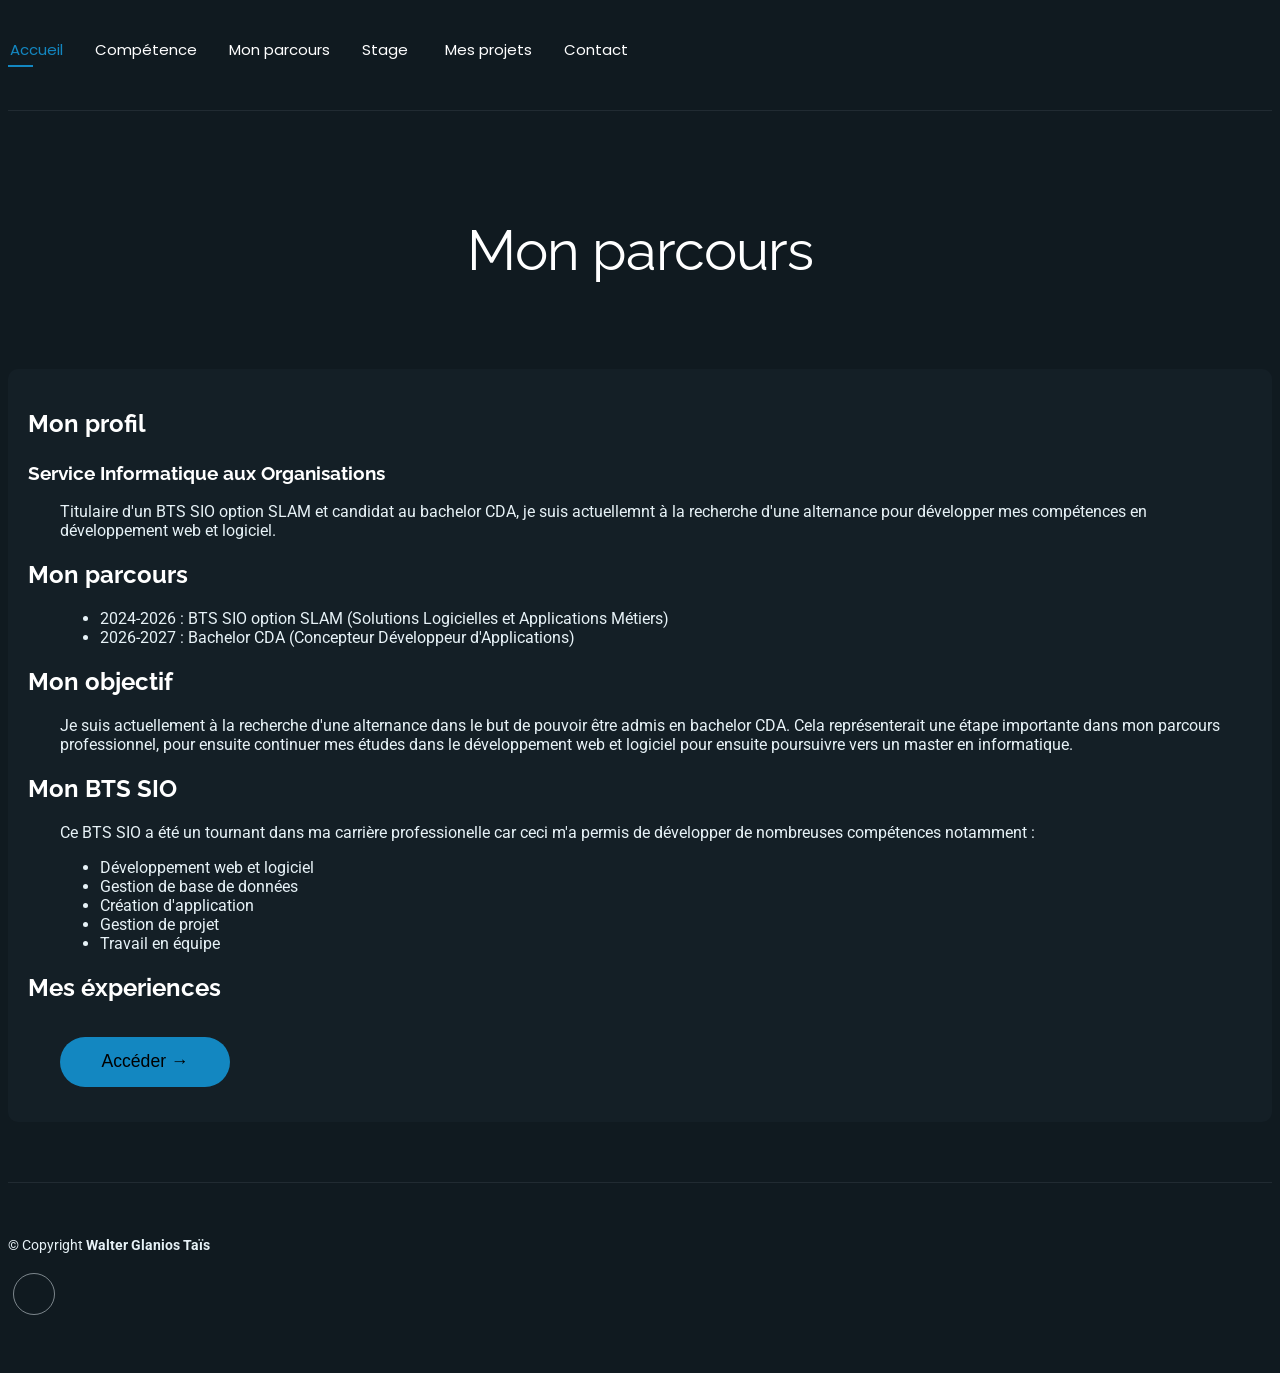
==== commit b2e9b867: "Rearrengment of the website (not finish)" ====
--- a/about.html
+++ b/about.html
@@ -50,7 +50,7 @@
         <ul>
           <li><a href="index.html" class="active">Accueil</a></li>
           <li><a href="competence.html">Compétence</a></li>
-          <li><a href="about.html">BTS SIO</a></li>
+          <li><a href="about.html">Mon parcours</a></li>
           <li class="dropdown"><a href="#">Stage<i class="bi bi-chevron-down toogle-dropdown"></i></a>
             <ul>
               <li><a href="stage1.html">Stage 1e année</a></li>
@@ -59,7 +59,7 @@
             </ul>
           </li>
           <li><a href="portfolio.html">Mes projets</a></li>
-          <li><a href="veille.html">Veille technologique</a></li>
+          <!-- <li><a href="veille.html">Veille technologique</a></li> -->
           <!-- <li class="dropdown"><a href="#"><span>Dropdown</span> <i class="bi bi-chevron-down toggle-dropdown"></i></a>
             <ul>
               <li><a href="#">Dropdown 1</a></li>
@@ -96,18 +96,36 @@
 
       <!-- Section Title -->
       <div class="container section-title" data-aos="fade-up">
-        <h2>BTS SIO</h2>
+        <h2>Mon parcours</h2>
         <!-- <p>Necessitatibus eius consequatur ex aliquid fuga eum quidem sint consectetur velit. Sed ut perspiciatis unde omnis iste natus error sit voluptatem accusantium doloremque laudantium totam rem aperiam</p> -->
       </div><!-- End Section Title -->
 
-      <div class="container" data-aos="fade-up" data-aos-delay="100">
+      <div class="container" data-aos="fade-up" data-aos-delay="100" style="background-color: #141f26; border-radius: 10px; padding: 20px;">
 
         
-        <h2>BTS SIO SLAM</h2>
+        <h2 style="margin-bottom: 1em;">Mon profil</h2>
         <h3 class="mt-3">Service Informatique aux Organisations</h3>
-        <p>Le BTS SIO est une formation en <span style="color: #1387c1;">informatique</span> qui comprend 2 options : <span style="color:#1387c1;">SLAM et SISR</span>. Ce bts est destiné aux étudiants qui ont un intérêt pour l'informatique, que soit dans la <span style="color:#1387c1;"> programmation </span> ou dans le <span style="color: #1387c1;">réseau</span>.</p>
-        <a href="https://www.onisep.fr/ressources/univers-formation/formations/post-bac/bts-services-informatiques-aux-organisations-option-b-solutions-logicielles-et-applications-metiers" target="_blank"><button class="buttonBTSSIO">En savoir plus →</button></a>
-        <div class="row g-4 justify-content-between">
+        <p style="margin-left: 2em;">Titulaire d'un BTS SIO option SLAM et candidat au bachelor CDA, je suis actuellemnt à la recherche d'une alternance pour développer mes compétences en développement web et logiciel.</p>
+        <!-- <p>Le BTS SIO est une formation en <span style="color: #1387c1;">informatique</span> qui comprend 2 options : <span style="color:#1387c1;">SLAM et SISR</span>. Ce bts est destiné aux étudiants qui ont un intérêt pour l'informatique, que soit dans la <span style="color:#1387c1;"> programmation </span> ou dans le <span style="color: #1387c1;">réseau</span>.</p> -->
+        <h2>Mon parcours</h2>
+        <ul style="margin-left: 2em;">
+          <li>2024-2026 : BTS SIO option SLAM (Solutions Logicielles et Applications Métiers)</li>
+          <li>2026-2027 : Bachelor CDA (Concepteur Développeur d'Applications)</li>
+        </ul>
+        <h2>Mon objectif</h2>
+        <p style="margin-left: 2em;">Je suis actuellement à la recherche d'une alternance dans le but de pouvoir être admis en bachelor CDA. Cela représenterait une étape importante dans mon parcours professionnel, pour ensuite continuer mes études dans le développement web et logiciel pour ensuite poursuivre vers un master en informatique.</p>
+        <h2>Mon BTS SIO</h2>
+        <p style="margin-left: 2em;">Ce BTS SIO a été un tournant dans ma carrière professionelle car ceci m'a permis de développer de nombreuses compétences notamment : </p>
+        <ul style="margin-left: 2em;">
+          <li>Développement web et logiciel</li>
+          <li>Gestion de base de données</li>
+          <li>Création d'application</li>
+          <li>Gestion de projet</li>
+          <li>Travail en équipe</li>
+        </ul>
+        <h2>Mes éxperiences</h2>
+        <a href="experience.html" style="margin-left: 2em;"><button class="buttonBTSSIO">Accéder →</button></a>
+        <!-- <div class="row g-4 justify-content-between">
           <div class="col-md-3 col-lg-5 rounded-3 p-3" style="background-color: #141f26;">
             <h3 class="mt-3" style="font-size: 1.4em;"> Option SLAM (Solutions Logicielles et Applications Métiers) - <span style="color: #1387c1;">Choisi</span></h3>
             <p style="font-size: 1.1em;">Cette forme au métiers de :  </p>
@@ -147,7 +165,7 @@
               <li>Gérer un patrimoine informatique</li>
             </ul>
           </div>
-        </div>
+        </div> -->
 
       
 
@@ -158,7 +176,7 @@
         <!-- End Quote -->
 
       </div>
-
+      
     </section><!-- /About Section -->
 
 
--- a/css/main.css
+++ b/css/main.css
@@ -591,8 +591,12 @@
 }
 
 .buttonBTSSIO:hover{
-  scale: 1.05;
-  box-shadow: 3px 3px 3px 3px var(--fluor-color);
+  transform: translateX(10px);
+  scale: 1.05; 
+    /* Ombre diffuse sans contour dur */
+    box-shadow: 0 10px 20px rgba(0, 0, 0, 0.1), 
+                0 0 15px var(--fluor-color);
+    cursor: pointer;
 }
 
 .scroll-top i {
@@ -2881,6 +2885,46 @@
 /*--------------------------------------------------------------
 # Starter Section Section
 --------------------------------------------------------------*/
-.starter-section {
-  /* Add your styles here */
+/*.starter-section {
+  /* Add your styles here 
+}*/
+
+/* Style pour les badges de technologies */
+.skills-used .badge {
+  padding: 10px 15px;
+  font-weight: 500;
+  margin-right: 5px;
+  background-color: #f4f4f4 !important;
+  color: var(--accent-color); /* Ta couleur d'accent */
+  border: 1px solid #ddd;
+}
+
+/* On réutilise ton bouton personnalisé */
+.buttonBTSSIOStage {
+  background-color: var(--accent-color);
+  height: 45px;
+  color: black;
+  font-size: 1.1em;
+  border: none;
+  border-radius: 45px;
+  width: 100%; /* Largeur pleine dans la petite colonne */
+  margin-top: 20px;
+  cursor: pointer;
+}
+
+.portfolio-info h3 {
+  font-size: 22px;
+  font-weight: 700;
+  margin-bottom: 20px;
+  padding-bottom: 20px;
+  border-bottom: 1px solid #eee;
+}
+
+.portfolio-info ul {
+  list-style: none;
+  padding: 0;
+}
+
+.portfolio-info ul li {
+  padding-bottom: 10px;
 }
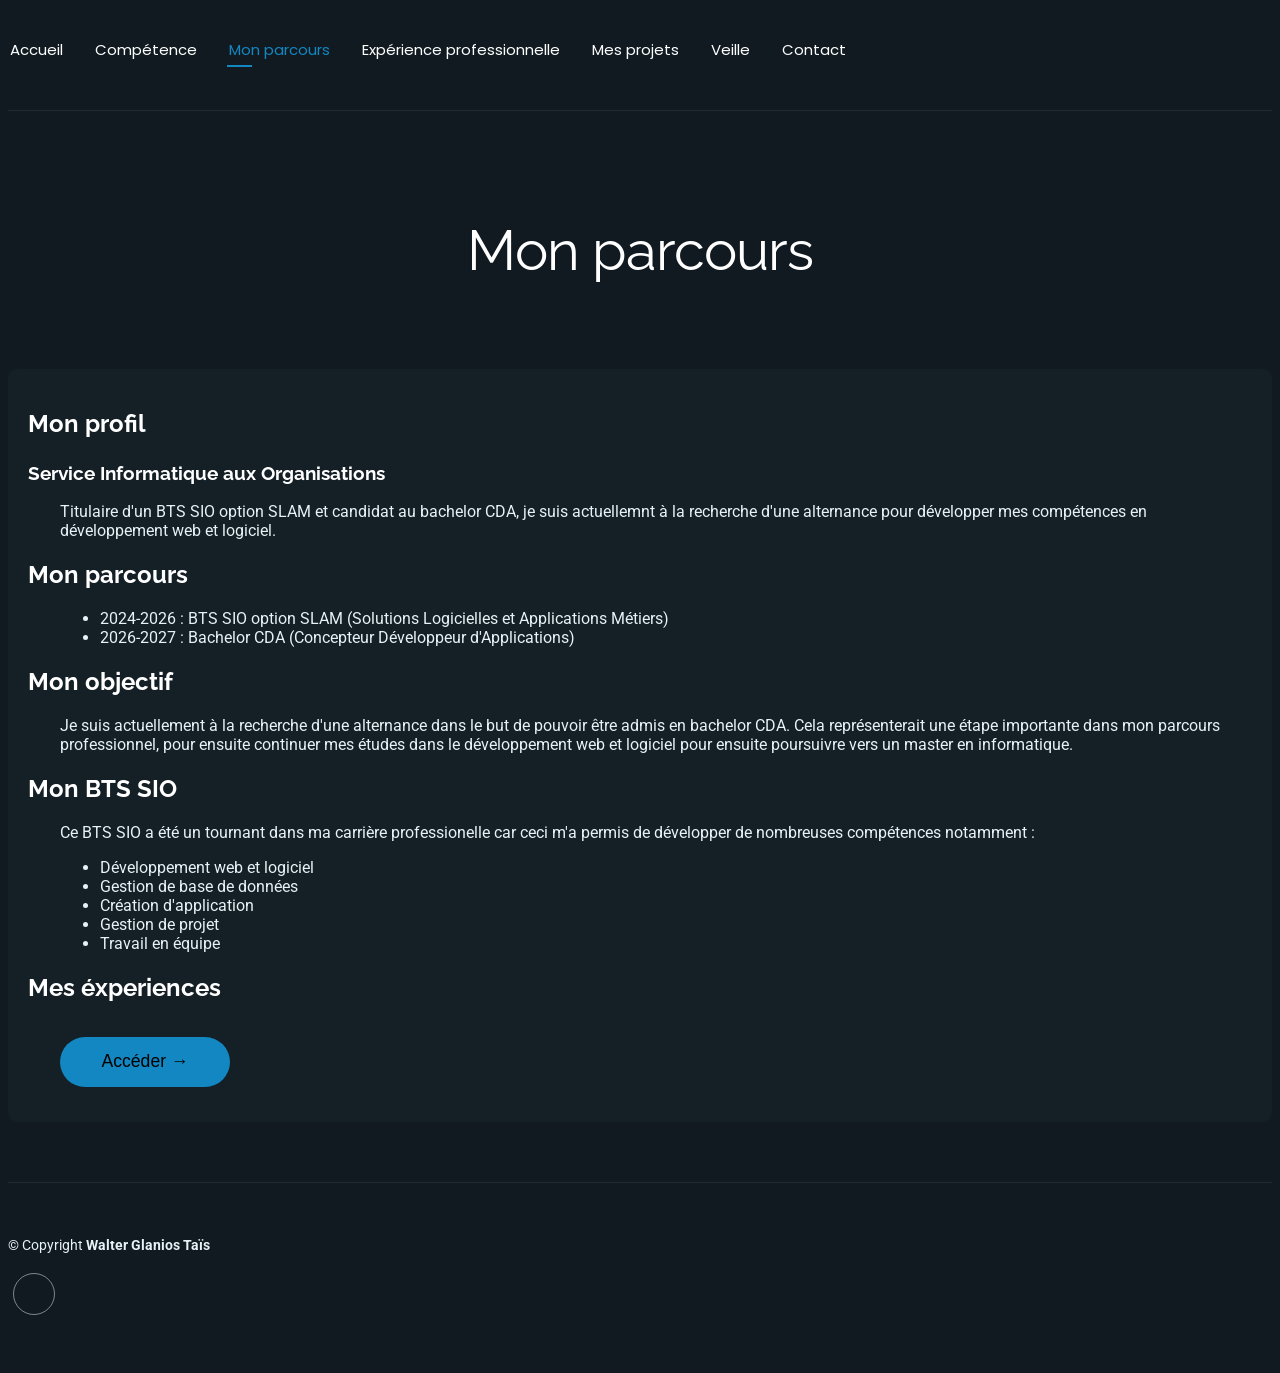
==== commit 44f92fb7: "Rearregment of the all portfolio" ====
--- a/about.html
+++ b/about.html
@@ -48,16 +48,17 @@
 
       <nav id="navmenu" class="navmenu">
         <ul>
-          <li><a href="index.html" class="active">Accueil</a></li>
+          <li><a href="index.html">Accueil</a></li>
           <li><a href="competence.html">Compétence</a></li>
-          <li><a href="about.html">Mon parcours</a></li>
-          <li class="dropdown"><a href="#">Stage<i class="bi bi-chevron-down toogle-dropdown"></i></a>
+          <li><a href="about.html" class="active">Mon parcours</a></li>
+          <li><a href="experience.html">Expérience professionnelle</a></li>
+          <!-- <li class="dropdown"><a href="#">Stage<i class="bi bi-chevron-down toogle-dropdown"></i></a>
             <ul>
               <li><a href="stage1.html">Stage 1e année</a></li>
               <li><a href="stage2.html">Stage 2e année</a></li>
               <li><a href="experience.html">Autre experience professionelle</a></li>
             </ul>
-          </li>
+          </li> -->
           <li><a href="portfolio.html">Mes projets</a></li>
           <!-- <li><a href="veille.html">Veille technologique</a></li> -->
           <!-- <li class="dropdown"><a href="#"><span>Dropdown</span> <i class="bi bi-chevron-down toggle-dropdown"></i></a>
@@ -76,7 +77,8 @@
               <li><a href="#">Dropdown 3</a></li>
               <li><a href="#">Dropdown 4</a></li>
             </ul> -->
-          </li>
+          <!-- </li> -->
+           <li><a href="veille.html">Veille</a></li>
           <li><a href="contact.html">Contact</a></li>
         </ul>
         <i class="mobile-nav-toggle d-xl-none bi bi-list"></i>
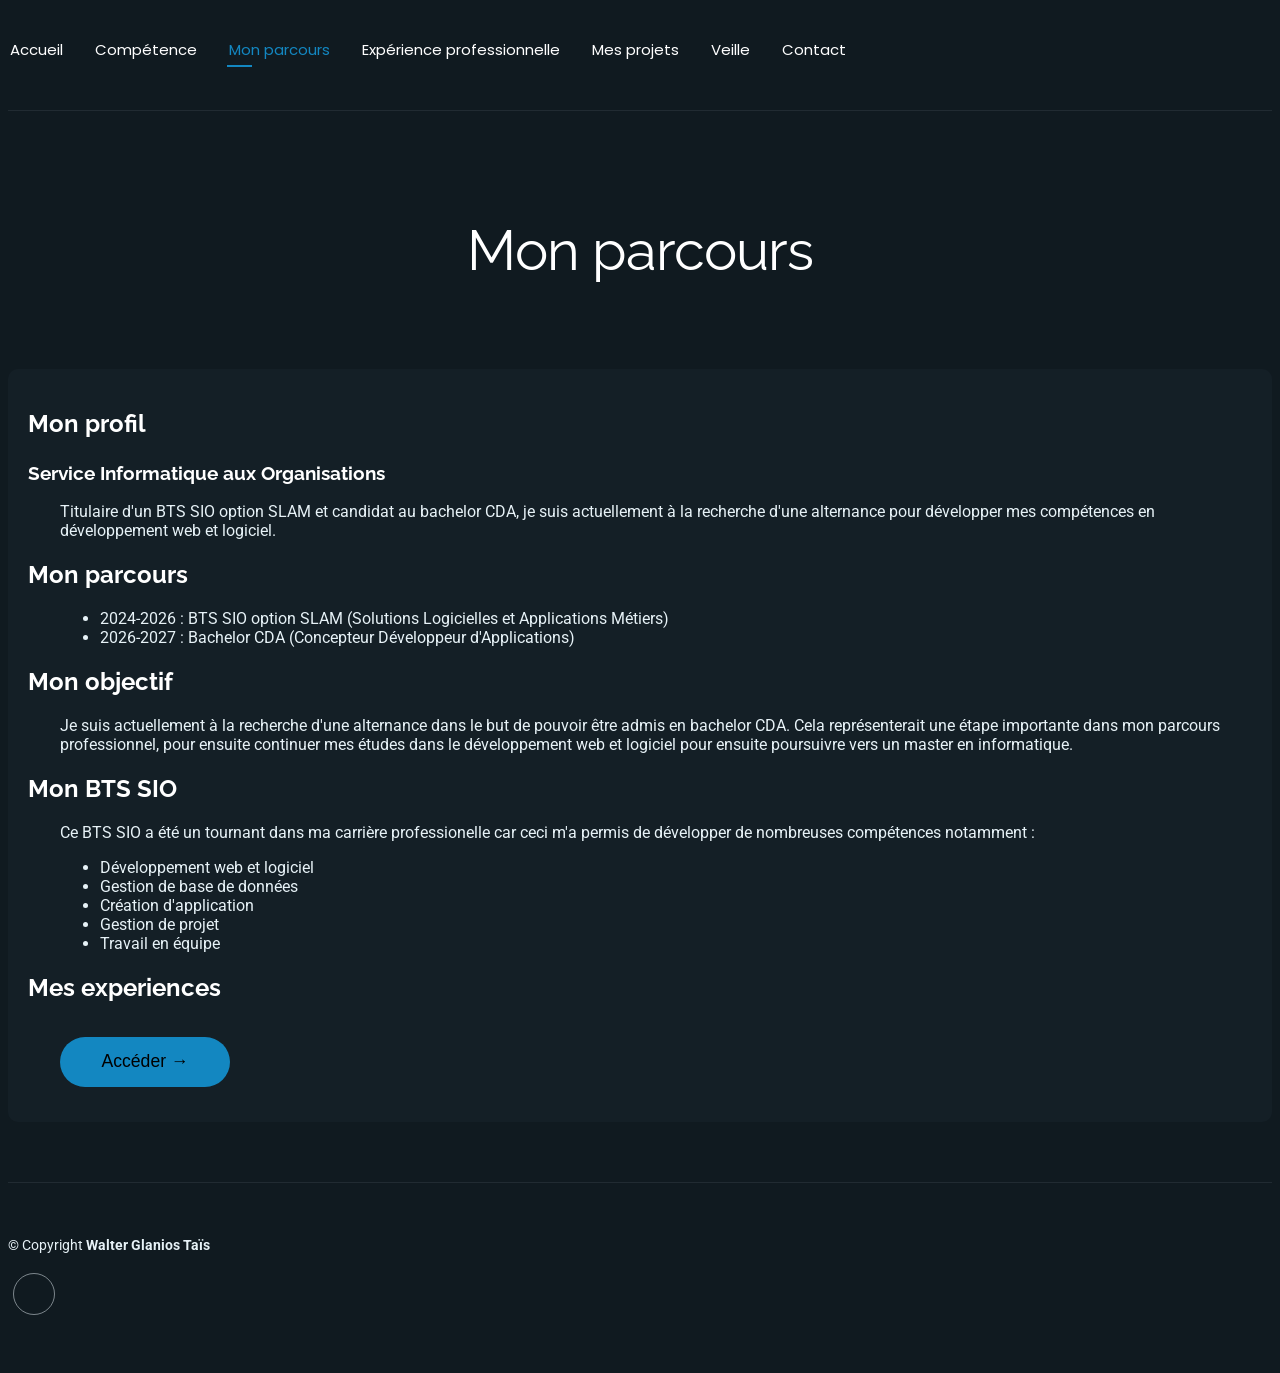
==== commit 543cd74f: "Upgrade portfolio" ====
--- a/about.html
+++ b/about.html
@@ -86,6 +86,7 @@
 
       <div class="header-social-links">
         <a href="https://www.linkedin.com/in/ta%C3%AFs-walter-glanios-15b89832b/" class="linkedin"><i class="bi bi-linkedin"></i></a>
+        <a href="https://github.com/DirectZamina"><i class="bi bi-github"></i></a>
       </div>
 
     </div>
@@ -107,7 +108,7 @@
         
         <h2 style="margin-bottom: 1em;">Mon profil</h2>
         <h3 class="mt-3">Service Informatique aux Organisations</h3>
-        <p style="margin-left: 2em;">Titulaire d'un BTS SIO option SLAM et candidat au bachelor CDA, je suis actuellemnt à la recherche d'une alternance pour développer mes compétences en développement web et logiciel.</p>
+        <p style="margin-left: 2em;">Titulaire d'un BTS SIO option SLAM et candidat au bachelor CDA, je suis actuellement à la recherche d'une alternance pour développer mes compétences en développement web et logiciel.</p>
         <!-- <p>Le BTS SIO est une formation en <span style="color: #1387c1;">informatique</span> qui comprend 2 options : <span style="color:#1387c1;">SLAM et SISR</span>. Ce bts est destiné aux étudiants qui ont un intérêt pour l'informatique, que soit dans la <span style="color:#1387c1;"> programmation </span> ou dans le <span style="color: #1387c1;">réseau</span>.</p> -->
         <h2>Mon parcours</h2>
         <ul style="margin-left: 2em;">
@@ -125,7 +126,7 @@
           <li>Gestion de projet</li>
           <li>Travail en équipe</li>
         </ul>
-        <h2>Mes éxperiences</h2>
+        <h2>Mes experiences</h2>
         <a href="experience.html" style="margin-left: 2em;"><button class="buttonBTSSIO">Accéder →</button></a>
         <!-- <div class="row g-4 justify-content-between">
           <div class="col-md-3 col-lg-5 rounded-3 p-3" style="background-color: #141f26;">
